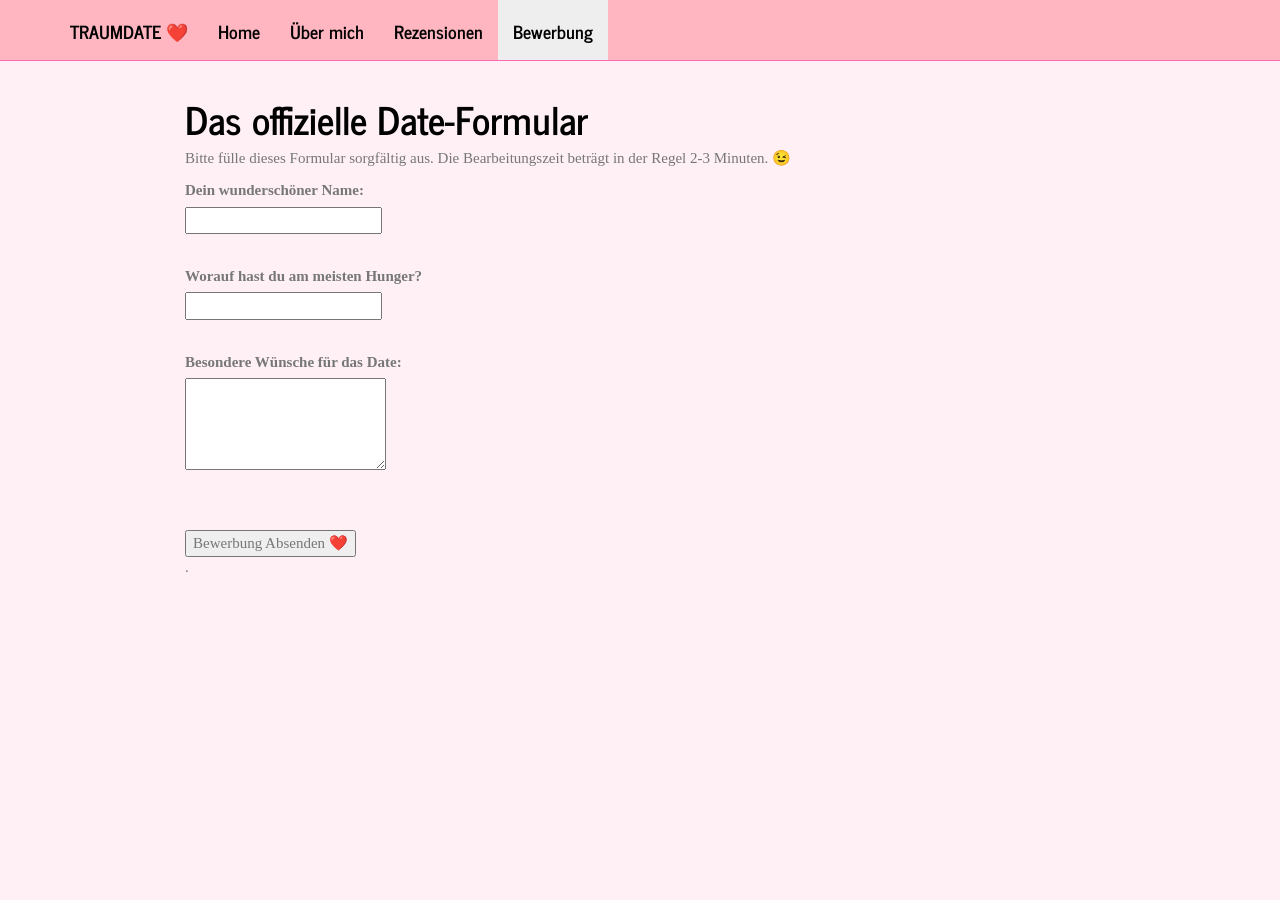
==== docs/date.html @ c4bb00db "Add files via upload" ====
<!DOCTYPE html>

<html>

<head>

<meta charset="utf-8" />
<meta name="generator" content="pandoc" />
<meta http-equiv="X-UA-Compatible" content="IE=EDGE" />




<title>Das offizielle Date-Formular</title>

<script src="site_libs/header-attrs-2.31/header-attrs.js"></script>
<script src="site_libs/jquery-3.6.0/jquery-3.6.0.min.js"></script>
<meta name="viewport" content="width=device-width, initial-scale=1" />
<link href="site_libs/bootstrap-3.3.5/css/journal.min.css" rel="stylesheet" />
<script src="site_libs/bootstrap-3.3.5/js/bootstrap.min.js"></script>
<script src="site_libs/bootstrap-3.3.5/shim/html5shiv.min.js"></script>
<script src="site_libs/bootstrap-3.3.5/shim/respond.min.js"></script>
<style>h1 {font-size: 34px;}
       h1.title {font-size: 38px;}
       h2 {font-size: 30px;}
       h3 {font-size: 24px;}
       h4 {font-size: 18px;}
       h5 {font-size: 16px;}
       h6 {font-size: 12px;}
       code {color: inherit; background-color: rgba(0, 0, 0, 0.04);}
       pre:not([class]) { background-color: white }</style>
<script src="site_libs/navigation-1.1/tabsets.js"></script>
<link href="site_libs/highlightjs-9.12.0/default.css" rel="stylesheet" />
<script src="site_libs/highlightjs-9.12.0/highlight.js"></script>

<style type="text/css">
  code{white-space: pre-wrap;}
  span.smallcaps{font-variant: small-caps;}
  span.underline{text-decoration: underline;}
  div.column{display: inline-block; vertical-align: top; width: 50%;}
  div.hanging-indent{margin-left: 1.5em; text-indent: -1.5em;}
  ul.task-list{list-style: none;}
    </style>

<style type="text/css">code{white-space: pre;}</style>
<script type="text/javascript">
if (window.hljs) {
  hljs.configure({languages: []});
  hljs.initHighlightingOnLoad();
  if (document.readyState && document.readyState === "complete") {
    window.setTimeout(function() { hljs.initHighlighting(); }, 0);
  }
}
</script>






<link rel="stylesheet" href="style.css" type="text/css" />



<style type = "text/css">
.main-container {
  max-width: 940px;
  margin-left: auto;
  margin-right: auto;
}
img {
  max-width:100%;
}
.tabbed-pane {
  padding-top: 12px;
}
.html-widget {
  margin-bottom: 20px;
}
button.code-folding-btn:focus {
  outline: none;
}
summary {
  display: list-item;
}
details > summary > p:only-child {
  display: inline;
}
pre code {
  padding: 0;
}
</style>


<style type="text/css">
.dropdown-submenu {
  position: relative;
}
.dropdown-submenu>.dropdown-menu {
  top: 0;
  left: 100%;
  margin-top: -6px;
  margin-left: -1px;
  border-radius: 0 6px 6px 6px;
}
.dropdown-submenu:hover>.dropdown-menu {
  display: block;
}
.dropdown-submenu>a:after {
  display: block;
  content: " ";
  float: right;
  width: 0;
  height: 0;
  border-color: transparent;
  border-style: solid;
  border-width: 5px 0 5px 5px;
  border-left-color: #cccccc;
  margin-top: 5px;
  margin-right: -10px;
}
.dropdown-submenu:hover>a:after {
  border-left-color: #adb5bd;
}
.dropdown-submenu.pull-left {
  float: none;
}
.dropdown-submenu.pull-left>.dropdown-menu {
  left: -100%;
  margin-left: 10px;
  border-radius: 6px 0 6px 6px;
}
</style>

<script type="text/javascript">
// manage active state of menu based on current page
$(document).ready(function () {
  // active menu anchor
  href = window.location.pathname
  href = href.substr(href.lastIndexOf('/') + 1)
  if (href === "")
    href = "index.html";
  var menuAnchor = $('a[href="' + href + '"]');

  // mark the anchor link active (and if it's in a dropdown, also mark that active)
  var dropdown = menuAnchor.closest('li.dropdown');
  if (window.bootstrap) { // Bootstrap 4+
    menuAnchor.addClass('active');
    dropdown.find('> .dropdown-toggle').addClass('active');
  } else { // Bootstrap 3
    menuAnchor.parent().addClass('active');
    dropdown.addClass('active');
  }

  // Navbar adjustments
  var navHeight = $(".navbar").first().height() + 15;
  var style = document.createElement('style');
  var pt = "padding-top: " + navHeight + "px; ";
  var mt = "margin-top: -" + navHeight + "px; ";
  var css = "";
  // offset scroll position for anchor links (for fixed navbar)
  for (var i = 1; i <= 6; i++) {
    css += ".section h" + i + "{ " + pt + mt + "}\n";
  }
  style.innerHTML = "body {" + pt + "padding-bottom: 40px; }\n" + css;
  document.head.appendChild(style);
});
</script>

<!-- tabsets -->

<style type="text/css">
.tabset-dropdown > .nav-tabs {
  display: inline-table;
  max-height: 500px;
  min-height: 44px;
  overflow-y: auto;
  border: 1px solid #ddd;
  border-radius: 4px;
}

.tabset-dropdown > .nav-tabs > li.active:before, .tabset-dropdown > .nav-tabs.nav-tabs-open:before {
  content: "\e259";
  font-family: 'Glyphicons Halflings';
  display: inline-block;
  padding: 10px;
  border-right: 1px solid #ddd;
}

.tabset-dropdown > .nav-tabs.nav-tabs-open > li.active:before {
  content: "\e258";
  font-family: 'Glyphicons Halflings';
  border: none;
}

.tabset-dropdown > .nav-tabs > li.active {
  display: block;
}

.tabset-dropdown > .nav-tabs > li > a,
.tabset-dropdown > .nav-tabs > li > a:focus,
.tabset-dropdown > .nav-tabs > li > a:hover {
  border: none;
  display: inline-block;
  border-radius: 4px;
  background-color: transparent;
}

.tabset-dropdown > .nav-tabs.nav-tabs-open > li {
  display: block;
  float: none;
}

.tabset-dropdown > .nav-tabs > li {
  display: none;
}
</style>

<!-- code folding -->




</head>

<body>


<div class="container-fluid main-container">




<div class="navbar navbar-default  navbar-fixed-top" role="navigation">
  <div class="container">
    <div class="navbar-header">
      <button type="button" class="navbar-toggle collapsed" data-toggle="collapse" data-bs-toggle="collapse" data-target="#navbar" data-bs-target="#navbar">
        <span class="icon-bar"></span>
        <span class="icon-bar"></span>
        <span class="icon-bar"></span>
      </button>
      <a class="navbar-brand" href="index.html">Traumdate ❤️</a>
    </div>
    <div id="navbar" class="navbar-collapse collapse">
      <ul class="nav navbar-nav">
        <li>
  <a href="index.html">Home</a>
</li>
<li>
  <a href="about.html">Über mich</a>
</li>
<li>
  <a href="rezensionen.html">Rezensionen</a>
</li>
<li>
  <a href="date.html">Bewerbung</a>
</li>
      </ul>
      <ul class="nav navbar-nav navbar-right">
        
      </ul>
    </div><!--/.nav-collapse -->
  </div><!--/.container -->
</div><!--/.navbar -->

<div id="header">



<h1 class="title toc-ignore">Das offizielle Date-Formular</h1>

</div>


<p>Bitte fülle dieses Formular sorgfältig aus. Die Bearbeitungszeit
beträgt in der Regel 2-3 Minuten. 😉</p>
<form action="https://formspree.io/f/yourformid" method="POST">
<p><label>Dein wunderschöner Name:</label><br>
<input type="text" name="name" required><br><br></p>
<p><label>Worauf hast du am meisten Hunger?</label><br>
<input type="text" name="food" required><br><br></p>
<label>Besondere Wünsche für das Date:</label><br>
<textarea name="message" rows="4" required></textarea>
<p><br><br></p>
<button type="submit">
Bewerbung Absenden ❤️
</button>
</form>
<p>.</p>




</div>

<script>

// add bootstrap table styles to pandoc tables
function bootstrapStylePandocTables() {
  $('tr.odd').parent('tbody').parent('table').addClass('table table-condensed');
}
$(document).ready(function () {
  bootstrapStylePandocTables();
});


</script>

<!-- tabsets -->

<script>
$(document).ready(function () {
  window.buildTabsets("TOC");
});

$(document).ready(function () {
  $('.tabset-dropdown > .nav-tabs > li').click(function () {
    $(this).parent().toggleClass('nav-tabs-open');
  });
});
</script>

<!-- code folding -->


<!-- dynamically load mathjax for compatibility with self-contained -->
<script>
  (function () {
    var script = document.createElement("script");
    script.type = "text/javascript";
    script.src  = "https://mathjax.rstudio.com/latest/MathJax.js?config=TeX-AMS-MML_HTMLorMML";
    document.getElementsByTagName("head")[0].appendChild(script);
  })();
</script>

</body>
</html>
---- docs/site_libs/bootstrap-3.3.5/css/journal.min.css ----
@font-face {
  font-family: 'News Cycle';
  font-style: normal;
  font-weight: 400;
  src: url(fonts/NewsCycle.ttf) format('truetype');
}
@font-face {
  font-family: 'News Cycle';
  font-style: normal;
  font-weight: 700;
  src: url(fonts/NewsCycleBold.ttf) format('truetype');
}

/*!
 * bootswatch v3.3.6
 * Homepage: http://bootswatch.com
 * Copyright 2012-2015 Thomas Park
 * Licensed under MIT
 * Based on Bootstrap
*//*!
 * Bootstrap v3.3.6 (http://getbootstrap.com)
 * Copyright 2011-2015 Twitter, Inc.
 * Licensed under MIT (https://github.com/twbs/bootstrap/blob/master/LICENSE)
 *//*! normalize.css v3.0.3 | MIT License | github.com/necolas/normalize.css */html{font-family:sans-serif;-ms-text-size-adjust:100%;-webkit-text-size-adjust:100%}body{margin:0}article,aside,details,figcaption,figure,footer,header,hgroup,main,menu,nav,section,summary{display:block}audio,canvas,progress,video{display:inline-block;vertical-align:baseline}audio:not([controls]){display:none;height:0}[hidden],template{display:none}a{background-color:transparent}a:active,a:hover{outline:0}abbr[title]{border-bottom:1px dotted}b,strong{font-weight:bold}dfn{font-style:italic}h1{font-size:2em;margin:0.67em 0}mark{background:#ff0;color:#000}small{font-size:80%}sub,sup{font-size:75%;line-height:0;position:relative;vertical-align:baseline}sup{top:-0.5em}sub{bottom:-0.25em}img{border:0}svg:not(:root){overflow:hidden}figure{margin:1em 40px}hr{-webkit-box-sizing:content-box;-moz-box-sizing:content-box;box-sizing:content-box;height:0}pre{overflow:auto}code,kbd,pre,samp{font-family:monospace, monospace;font-size:1em}button,input,optgroup,select,textarea{color:inherit;font:inherit;margin:0}button{overflow:visible}button,select{text-transform:none}button,html input[type="button"],input[type="reset"],input[type="submit"]{-webkit-appearance:button;cursor:pointer}button[disabled],html input[disabled]{cursor:default}button::-moz-focus-inner,input::-moz-focus-inner{border:0;padding:0}input{line-height:normal}input[type="checkbox"],input[type="radio"]{-webkit-box-sizing:border-box;-moz-box-sizing:border-box;box-sizing:border-box;padding:0}input[type="number"]::-webkit-inner-spin-button,input[type="number"]::-webkit-outer-spin-button{height:auto}input[type="search"]{-webkit-appearance:textfield;-webkit-box-sizing:content-box;-moz-box-sizing:content-box;box-sizing:content-box}input[type="search"]::-webkit-search-cancel-button,input[type="search"]::-webkit-search-decoration{-webkit-appearance:none}fieldset{border:1px solid #c0c0c0;margin:0 2px;padding:0.35em 0.625em 0.75em}legend{border:0;padding:0}textarea{overflow:auto}optgroup{font-weight:bold}table{border-collapse:collapse;border-spacing:0}td,th{padding:0}/*! Source: https://github.com/h5bp/html5-boilerplate/blob/master/src/css/main.css */@media print{*,*:before,*:after{background:transparent !important;color:#000 !important;-webkit-box-shadow:none !important;box-shadow:none !important;text-shadow:none !important}a,a:visited{text-decoration:underline}a[href]:after{content:" (" attr(href) ")"}abbr[title]:after{content:" (" attr(title) ")"}a[href^="#"]:after,a[href^="javascript:"]:after{content:""}pre,blockquote{border:1px solid #999;page-break-inside:avoid}thead{display:table-header-group}tr,img{page-break-inside:avoid}img{max-width:100% !important}p,h2,h3{orphans:3;widows:3}h2,h3{page-break-after:avoid}.navbar{display:none}.btn>.caret,.dropup>.btn>.caret{border-top-color:#000 !important}.label{border:1px solid #000}.table{border-collapse:collapse !important}.table td,.table th{background-color:#fff !important}.table-bordered th,.table-bordered td{border:1px solid #ddd !important}}@font-face{font-family:'Glyphicons Halflings';src:url('../fonts/glyphicons-halflings-regular.eot');src:url('../fonts/glyphicons-halflings-regular.eot?#iefix') format('embedded-opentype'),url('../fonts/glyphicons-halflings-regular.woff') format('woff'),url('../fonts/glyphicons-halflings-regular.ttf') format('truetype'),url('../fonts/glyphicons-halflings-regular.svg#glyphicons_halflingsregular') format('svg')}.glyphicon{position:relative;top:1px;display:inline-block;font-family:'Glyphicons Halflings';font-style:normal;font-weight:normal;line-height:1;-webkit-font-smoothing:antialiased;-moz-osx-font-smoothing:grayscale}.glyphicon-asterisk:before{content:"\002a"}.glyphicon-plus:before{content:"\002b"}.glyphicon-euro:before,.glyphicon-eur:before{content:"\20ac"}.glyphicon-minus:before{content:"\2212"}.glyphicon-cloud:before{content:"\2601"}.glyphicon-envelope:before{content:"\2709"}.glyphicon-pencil:before{content:"\270f"}.glyphicon-glass:before{content:"\e001"}.glyphicon-music:before{content:"\e002"}.glyphicon-search:before{content:"\e003"}.glyphicon-heart:before{content:"\e005"}.glyphicon-star:before{content:"\e006"}.glyphicon-star-empty:before{content:"\e007"}.glyphicon-user:before{content:"\e008"}.glyphicon-film:before{content:"\e009"}.glyphicon-th-large:before{content:"\e010"}.glyphicon-th:before{content:"\e011"}.glyphicon-th-list:before{content:"\e012"}.glyphicon-ok:before{content:"\e013"}.glyphicon-remove:before{content:"\e014"}.glyphicon-zoom-in:before{content:"\e015"}.glyphicon-zoom-out:before{content:"\e016"}.glyphicon-off:before{content:"\e017"}.glyphicon-signal:before{content:"\e018"}.glyphicon-cog:before{content:"\e019"}.glyphicon-trash:before{content:"\e020"}.glyphicon-home:before{content:"\e021"}.glyphicon-file:before{content:"\e022"}.glyphicon-time:before{content:"\e023"}.glyphicon-road:before{content:"\e024"}.glyphicon-download-alt:before{content:"\e025"}.glyphicon-download:before{content:"\e026"}.glyphicon-upload:before{content:"\e027"}.glyphicon-inbox:before{content:"\e028"}.glyphicon-play-circle:before{content:"\e029"}.glyphicon-repeat:before{content:"\e030"}.glyphicon-refresh:before{content:"\e031"}.glyphicon-list-alt:before{content:"\e032"}.glyphicon-lock:before{content:"\e033"}.glyphicon-flag:before{content:"\e034"}.glyphicon-headphones:before{content:"\e035"}.glyphicon-volume-off:before{content:"\e036"}.glyphicon-volume-down:before{content:"\e037"}.glyphicon-volume-up:before{content:"\e038"}.glyphicon-qrcode:before{content:"\e039"}.glyphicon-barcode:before{content:"\e040"}.glyphicon-tag:before{content:"\e041"}.glyphicon-tags:before{content:"\e042"}.glyphicon-book:before{content:"\e043"}.glyphicon-bookmark:before{content:"\e044"}.glyphicon-print:before{content:"\e045"}.glyphicon-camera:before{content:"\e046"}.glyphicon-font:before{content:"\e047"}.glyphicon-bold:before{content:"\e048"}.glyphicon-italic:before{content:"\e049"}.glyphicon-text-height:before{content:"\e050"}.glyphicon-text-width:before{content:"\e051"}.glyphicon-align-left:before{content:"\e052"}.glyphicon-align-center:before{content:"\e053"}.glyphicon-align-right:before{content:"\e054"}.glyphicon-align-justify:before{content:"\e055"}.glyphicon-list:before{content:"\e056"}.glyphicon-indent-left:before{content:"\e057"}.glyphicon-indent-right:before{content:"\e058"}.glyphicon-facetime-video:before{content:"\e059"}.glyphicon-picture:before{content:"\e060"}.glyphicon-map-marker:before{content:"\e062"}.glyphicon-adjust:before{content:"\e063"}.glyphicon-tint:before{content:"\e064"}.glyphicon-edit:before{content:"\e065"}.glyphicon-share:before{content:"\e066"}.glyphicon-check:before{content:"\e067"}.glyphicon-move:before{content:"\e068"}.glyphicon-step-backward:before{content:"\e069"}.glyphicon-fast-backward:before{content:"\e070"}.glyphicon-backward:before{content:"\e071"}.glyphicon-play:before{content:"\e072"}.glyphicon-pause:before{content:"\e073"}.glyphicon-stop:before{content:"\e074"}.glyphicon-forward:before{content:"\e075"}.glyphicon-fast-forward:before{content:"\e076"}.glyphicon-step-forward:before{content:"\e077"}.glyphicon-eject:before{content:"\e078"}.glyphicon-chevron-left:before{content:"\e079"}.glyphicon-chevron-right:before{content:"\e080"}.glyphicon-plus-sign:before{content:"\e081"}.glyphicon-minus-sign:before{content:"\e082"}.glyphicon-remove-sign:before{content:"\e083"}.glyphicon-ok-sign:before{content:"\e084"}.glyphicon-question-sign:before{content:"\e085"}.glyphicon-info-sign:before{content:"\e086"}.glyphicon-screenshot:before{content:"\e087"}.glyphicon-remove-circle:before{content:"\e088"}.glyphicon-ok-circle:before{content:"\e089"}.glyphicon-ban-circle:before{content:"\e090"}.glyphicon-arrow-left:before{content:"\e091"}.glyphicon-arrow-right:before{content:"\e092"}.glyphicon-arrow-up:before{content:"\e093"}.glyphicon-arrow-down:before{content:"\e094"}.glyphicon-share-alt:before{content:"\e095"}.glyphicon-resize-full:before{content:"\e096"}.glyphicon-resize-small:before{content:"\e097"}.glyphicon-exclamation-sign:before{content:"\e101"}.glyphicon-gift:before{content:"\e102"}.glyphicon-leaf:before{content:"\e103"}.glyphicon-fire:before{content:"\e104"}.glyphicon-eye-open:before{content:"\e105"}.glyphicon-eye-close:before{content:"\e106"}.glyphicon-warning-sign:before{content:"\e107"}.glyphicon-plane:before{content:"\e108"}.glyphicon-calendar:before{content:"\e109"}.glyphicon-random:before{content:"\e110"}.glyphicon-comment:before{content:"\e111"}.glyphicon-magnet:before{content:"\e112"}.glyphicon-chevron-up:before{content:"\e113"}.glyphicon-chevron-down:before{content:"\e114"}.glyphicon-retweet:before{content:"\e115"}.glyphicon-shopping-cart:before{content:"\e116"}.glyphicon-folder-close:before{content:"\e117"}.glyphicon-folder-open:before{content:"\e118"}.glyphicon-resize-vertical:before{content:"\e119"}.glyphicon-resize-horizontal:before{content:"\e120"}.glyphicon-hdd:before{content:"\e121"}.glyphicon-bullhorn:before{content:"\e122"}.glyphicon-bell:before{content:"\e123"}.glyphicon-certificate:before{content:"\e124"}.glyphicon-thumbs-up:before{content:"\e125"}.glyphicon-thumbs-down:before{content:"\e126"}.glyphicon-hand-right:before{content:"\e127"}.glyphicon-hand-left:before{content:"\e128"}.glyphicon-hand-up:before{content:"\e129"}.glyphicon-hand-down:before{content:"\e130"}.glyphicon-circle-arrow-right:before{content:"\e131"}.glyphicon-circle-arrow-left:before{content:"\e132"}.glyphicon-circle-arrow-up:before{content:"\e133"}.glyphicon-circle-arrow-down:before{content:"\e134"}.glyphicon-globe:before{content:"\e135"}.glyphicon-wrench:before{content:"\e136"}.glyphicon-tasks:before{content:"\e137"}.glyphicon-filter:before{content:"\e138"}.glyphicon-briefcase:before{content:"\e139"}.glyphicon-fullscreen:before{content:"\e140"}.glyphicon-dashboard:before{content:"\e141"}.glyphicon-paperclip:before{content:"\e142"}.glyphicon-heart-empty:before{content:"\e143"}.glyphicon-link:before{content:"\e144"}.glyphicon-phone:before{content:"\e145"}.glyphicon-pushpin:before{content:"\e146"}.glyphicon-usd:before{content:"\e148"}.glyphicon-gbp:before{content:"\e149"}.glyphicon-sort:before{content:"\e150"}.glyphicon-sort-by-alphabet:before{content:"\e151"}.glyphicon-sort-by-alphabet-alt:before{content:"\e152"}.glyphicon-sort-by-order:before{content:"\e153"}.glyphicon-sort-by-order-alt:before{content:"\e154"}.glyphicon-sort-by-attributes:before{content:"\e155"}.glyphicon-sort-by-attributes-alt:before{content:"\e156"}.glyphicon-unchecked:before{content:"\e157"}.glyphicon-expand:before{content:"\e158"}.glyphicon-collapse-down:before{content:"\e159"}.glyphicon-collapse-up:before{content:"\e160"}.glyphicon-log-in:before{content:"\e161"}.glyphicon-flash:before{content:"\e162"}.glyphicon-log-out:before{content:"\e163"}.glyphicon-new-window:before{content:"\e164"}.glyphicon-record:before{content:"\e165"}.glyphicon-save:before{content:"\e166"}.glyphicon-open:before{content:"\e167"}.glyphicon-saved:before{content:"\e168"}.glyphicon-import:before{content:"\e169"}.glyphicon-export:before{content:"\e170"}.glyphicon-send:before{content:"\e171"}.glyphicon-floppy-disk:before{content:"\e172"}.glyphicon-floppy-saved:before{content:"\e173"}.glyphicon-floppy-remove:before{content:"\e174"}.glyphicon-floppy-save:before{content:"\e175"}.glyphicon-floppy-open:before{content:"\e176"}.glyphicon-credit-card:before{content:"\e177"}.glyphicon-transfer:before{content:"\e178"}.glyphicon-cutlery:before{content:"\e179"}.glyphicon-header:before{content:"\e180"}.glyphicon-compressed:before{content:"\e181"}.glyphicon-earphone:before{content:"\e182"}.glyphicon-phone-alt:before{content:"\e183"}.glyphicon-tower:before{content:"\e184"}.glyphicon-stats:before{content:"\e185"}.glyphicon-sd-video:before{content:"\e186"}.glyphicon-hd-video:before{content:"\e187"}.glyphicon-subtitles:before{content:"\e188"}.glyphicon-sound-stereo:before{content:"\e189"}.glyphicon-sound-dolby:before{content:"\e190"}.glyphicon-sound-5-1:before{content:"\e191"}.glyphicon-sound-6-1:before{content:"\e192"}.glyphicon-sound-7-1:before{content:"\e193"}.glyphicon-copyright-mark:before{content:"\e194"}.glyphicon-registration-mark:before{content:"\e195"}.glyphicon-cloud-download:before{content:"\e197"}.glyphicon-cloud-upload:before{content:"\e198"}.glyphicon-tree-conifer:before{content:"\e199"}.glyphicon-tree-deciduous:before{content:"\e200"}.glyphicon-cd:before{content:"\e201"}.glyphicon-save-file:before{content:"\e202"}.glyphicon-open-file:before{content:"\e203"}.glyphicon-level-up:before{content:"\e204"}.glyphicon-copy:before{content:"\e205"}.glyphicon-paste:before{content:"\e206"}.glyphicon-alert:before{content:"\e209"}.glyphicon-equalizer:before{content:"\e210"}.glyphicon-king:before{content:"\e211"}.glyphicon-queen:before{content:"\e212"}.glyphicon-pawn:before{content:"\e213"}.glyphicon-bishop:before{content:"\e214"}.glyphicon-knight:before{content:"\e215"}.glyphicon-baby-formula:before{content:"\e216"}.glyphicon-tent:before{content:"\26fa"}.glyphicon-blackboard:before{content:"\e218"}.glyphicon-bed:before{content:"\e219"}.glyphicon-apple:before{content:"\f8ff"}.glyphicon-erase:before{content:"\e221"}.glyphicon-hourglass:before{content:"\231b"}.glyphicon-lamp:before{content:"\e223"}.glyphicon-duplicate:before{content:"\e224"}.glyphicon-piggy-bank:before{content:"\e225"}.glyphicon-scissors:before{content:"\e226"}.glyphicon-bitcoin:before{content:"\e227"}.glyphicon-btc:before{content:"\e227"}.glyphicon-xbt:before{content:"\e227"}.glyphicon-yen:before{content:"\00a5"}.glyphicon-jpy:before{content:"\00a5"}.glyphicon-ruble:before{content:"\20bd"}.glyphicon-rub:before{content:"\20bd"}.glyphicon-scale:before{content:"\e230"}.glyphicon-ice-lolly:before{content:"\e231"}.glyphicon-ice-lolly-tasted:before{content:"\e232"}.glyphicon-education:before{content:"\e233"}.glyphicon-option-horizontal:before{content:"\e234"}.glyphicon-option-vertical:before{content:"\e235"}.glyphicon-menu-hamburger:before{content:"\e236"}.glyphicon-modal-window:before{content:"\e237"}.glyphicon-oil:before{content:"\e238"}.glyphicon-grain:before{content:"\e239"}.glyphicon-sunglasses:before{content:"\e240"}.glyphicon-text-size:before{content:"\e241"}.glyphicon-text-color:before{content:"\e242"}.glyphicon-text-background:before{content:"\e243"}.glyphicon-object-align-top:before{content:"\e244"}.glyphicon-object-align-bottom:before{content:"\e245"}.glyphicon-object-align-horizontal:before{content:"\e246"}.glyphicon-object-align-left:before{content:"\e247"}.glyphicon-object-align-vertical:before{content:"\e248"}.glyphicon-object-align-right:before{content:"\e249"}.glyphicon-triangle-right:before{content:"\e250"}.glyphicon-triangle-left:before{content:"\e251"}.glyphicon-triangle-bottom:before{content:"\e252"}.glyphicon-triangle-top:before{content:"\e253"}.glyphicon-console:before{content:"\e254"}.glyphicon-superscript:before{content:"\e255"}.glyphicon-subscript:before{content:"\e256"}.glyphicon-menu-left:before{content:"\e257"}.glyphicon-menu-right:before{content:"\e258"}.glyphicon-menu-down:before{content:"\e259"}.glyphicon-menu-up:before{content:"\e260"}*{-webkit-box-sizing:border-box;-moz-box-sizing:border-box;box-sizing:border-box}*:before,*:after{-webkit-box-sizing:border-box;-moz-box-sizing:border-box;box-sizing:border-box}html{font-size:10px;-webkit-tap-highlight-color:rgba(0,0,0,0)}body{font-family:Georgia,"Times New Roman",Times,serif;font-size:15px;line-height:1.42857143;color:#777777;background-color:#ffffff}input,button,select,textarea{font-family:inherit;font-size:inherit;line-height:inherit}a{color:#eb6864;text-decoration:none}a:hover,a:focus{color:#e22620;text-decoration:underline}a:focus{outline:thin dotted;outline:5px auto -webkit-focus-ring-color;outline-offset:-2px}figure{margin:0}img{vertical-align:middle}.img-responsive,.thumbnail>img,.thumbnail a>img,.carousel-inner>.item>img,.carousel-inner>.item>a>img{display:block;max-width:100%;height:auto}.img-rounded{border-radius:6px}.img-thumbnail{padding:4px;line-height:1.42857143;background-color:#ffffff;border:1px solid #dddddd;border-radius:4px;-webkit-transition:all .2s ease-in-out;-o-transition:all .2s ease-in-out;transition:all .2s ease-in-out;display:inline-block;max-width:100%;height:auto}.img-circle{border-radius:50%}hr{margin-top:21px;margin-bottom:21px;border:0;border-top:1px solid #eeeeee}.sr-only{position:absolute;width:1px;height:1px;margin:-1px;padding:0;overflow:hidden;clip:rect(0, 0, 0, 0);border:0}.sr-only-focusable:active,.sr-only-focusable:focus{position:static;width:auto;height:auto;margin:0;overflow:visible;clip:auto}[role="button"]{cursor:pointer}h1,h2,h3,h4,h5,h6,.h1,.h2,.h3,.h4,.h5,.h6{font-family:"News Cycle","Arial Narrow Bold",sans-serif;font-weight:700;line-height:1.1;color:#000000}h1 small,h2 small,h3 small,h4 small,h5 small,h6 small,.h1 small,.h2 small,.h3 small,.h4 small,.h5 small,.h6 small,h1 .small,h2 .small,h3 .small,h4 .small,h5 .small,h6 .small,.h1 .small,.h2 .small,.h3 .small,.h4 .small,.h5 .small,.h6 .small{font-weight:normal;line-height:1;color:#999999}h1,.h1,h2,.h2,h3,.h3{margin-top:21px;margin-bottom:10.5px}h1 small,.h1 small,h2 small,.h2 small,h3 small,.h3 small,h1 .small,.h1 .small,h2 .small,.h2 .small,h3 .small,.h3 .small{font-size:65%}h4,.h4,h5,.h5,h6,.h6{margin-top:10.5px;margin-bottom:10.5px}h4 small,.h4 small,h5 small,.h5 small,h6 small,.h6 small,h4 .small,.h4 .small,h5 .small,.h5 .small,h6 .small,.h6 .small{font-size:75%}h1,.h1{font-size:39px}h2,.h2{font-size:32px}h3,.h3{font-size:26px}h4,.h4{font-size:19px}h5,.h5{font-size:15px}h6,.h6{font-size:13px}p{margin:0 0 10.5px}.lead{margin-bottom:21px;font-size:17px;font-weight:300;line-height:1.4}@media (min-width:768px){.lead{font-size:22.5px}}small,.small{font-size:86%}mark,.mark{background-color:#fcf8e3;padding:.2em}.text-left{text-align:left}.text-right{text-align:right}.text-center{text-align:center}.text-justify{text-align:justify}.text-nowrap{white-space:nowrap}.text-lowercase{text-transform:lowercase}.text-uppercase{text-transform:uppercase}.text-capitalize{text-transform:capitalize}.text-muted{color:#999999}.text-primary{color:#eb6864}a.text-primary:hover,a.text-primary:focus{color:#e53c37}.text-success{color:#468847}a.text-success:hover,a.text-success:focus{color:#356635}.text-info{color:#3a87ad}a.text-info:hover,a.text-info:focus{color:#2d6987}.text-warning{color:#c09853}a.text-warning:hover,a.text-warning:focus{color:#a47e3c}.text-danger{color:#b94a48}a.text-danger:hover,a.text-danger:focus{color:#953b39}.bg-primary{color:#fff;background-color:#eb6864}a.bg-primary:hover,a.bg-primary:focus{background-color:#e53c37}.bg-success{background-color:#dff0d8}a.bg-success:hover,a.bg-success:focus{background-color:#c1e2b3}.bg-info{background-color:#d9edf7}a.bg-info:hover,a.bg-info:focus{background-color:#afd9ee}.bg-warning{background-color:#fcf8e3}a.bg-warning:hover,a.bg-warning:focus{background-color:#f7ecb5}.bg-danger{background-color:#f2dede}a.bg-danger:hover,a.bg-danger:focus{background-color:#e4b9b9}.page-header{padding-bottom:9.5px;margin:42px 0 21px;border-bottom:1px solid #eeeeee}ul,ol{margin-top:0;margin-bottom:10.5px}ul ul,ol ul,ul ol,ol ol{margin-bottom:0}.list-unstyled{padding-left:0;list-style:none}.list-inline{padding-left:0;list-style:none;margin-left:-5px}.list-inline>li{display:inline-block;padding-left:5px;padding-right:5px}dl{margin-top:0;margin-bottom:21px}dt,dd{line-height:1.42857143}dt{font-weight:bold}dd{margin-left:0}@media (min-width:768px){.dl-horizontal dt{float:left;width:160px;clear:left;text-align:right;overflow:hidden;text-overflow:ellipsis;white-space:nowrap}.dl-horizontal dd{margin-left:180px}}abbr[title],abbr[data-original-title]{cursor:help;border-bottom:1px dotted #999999}.initialism{font-size:90%;text-transform:uppercase}blockquote{padding:10.5px 21px;margin:0 0 21px;font-size:18.75px;border-left:5px solid #eeeeee}blockquote p:last-child,blockquote ul:last-child,blockquote ol:last-child{margin-bottom:0}blockquote footer,blockquote small,blockquote .small{display:block;font-size:80%;line-height:1.42857143;color:#999999}blockquote footer:before,blockquote small:before,blockquote .small:before{content:'\2014 \00A0'}.blockquote-reverse,blockquote.pull-right{padding-right:15px;padding-left:0;border-right:5px solid #eeeeee;border-left:0;text-align:right}.blockquote-reverse footer:before,blockquote.pull-right footer:before,.blockquote-reverse small:before,blockquote.pull-right small:before,.blockquote-reverse .small:before,blockquote.pull-right .small:before{content:''}.blockquote-reverse footer:after,blockquote.pull-right footer:after,.blockquote-reverse small:after,blockquote.pull-right small:after,.blockquote-reverse .small:after,blockquote.pull-right .small:after{content:'\00A0 \2014'}address{margin-bottom:21px;font-style:normal;line-height:1.42857143}code,kbd,pre,samp{font-family:monospace}code{padding:2px 4px;font-size:90%;color:#c7254e;background-color:#f9f2f4;border-radius:4px}kbd{padding:2px 4px;font-size:90%;color:#ffffff;background-color:#333333;border-radius:3px;-webkit-box-shadow:inset 0 -1px 0 rgba(0,0,0,0.25);box-shadow:inset 0 -1px 0 rgba(0,0,0,0.25)}kbd kbd{padding:0;font-size:100%;font-weight:bold;-webkit-box-shadow:none;box-shadow:none}pre{display:block;padding:10px;margin:0 0 10.5px;font-size:14px;line-height:1.42857143;word-break:break-all;word-wrap:break-word;color:#333333;background-color:#f5f5f5;border:1px solid #cccccc;border-radius:4px}pre code{padding:0;font-size:inherit;color:inherit;white-space:pre-wrap;background-color:transparent;border-radius:0}.pre-scrollable{max-height:340px;overflow-y:scroll}.container{margin-right:auto;margin-left:auto;padding-left:15px;padding-right:15px}@media (min-width:768px){.container{width:750px}}@media (min-width:992px){.container{width:970px}}@media (min-width:1200px){.container{width:1170px}}.container-fluid{margin-right:auto;margin-left:auto;padding-left:15px;padding-right:15px}.row{margin-left:-15px;margin-right:-15px}.col-xs-1,.col-sm-1,.col-md-1,.col-lg-1,.col-xs-2,.col-sm-2,.col-md-2,.col-lg-2,.col-xs-3,.col-sm-3,.col-md-3,.col-lg-3,.col-xs-4,.col-sm-4,.col-md-4,.col-lg-4,.col-xs-5,.col-sm-5,.col-md-5,.col-lg-5,.col-xs-6,.col-sm-6,.col-md-6,.col-lg-6,.col-xs-7,.col-sm-7,.col-md-7,.col-lg-7,.col-xs-8,.col-sm-8,.col-md-8,.col-lg-8,.col-xs-9,.col-sm-9,.col-md-9,.col-lg-9,.col-xs-10,.col-sm-10,.col-md-10,.col-lg-10,.col-xs-11,.col-sm-11,.col-md-11,.col-lg-11,.col-xs-12,.col-sm-12,.col-md-12,.col-lg-12{position:relative;min-height:1px;padding-left:15px;padding-right:15px}.col-xs-1,.col-xs-2,.col-xs-3,.col-xs-4,.col-xs-5,.col-xs-6,.col-xs-7,.col-xs-8,.col-xs-9,.col-xs-10,.col-xs-11,.col-xs-12{float:left}.col-xs-12{width:100%}.col-xs-11{width:91.66666667%}.col-xs-10{width:83.33333333%}.col-xs-9{width:75%}.col-xs-8{width:66.66666667%}.col-xs-7{width:58.33333333%}.col-xs-6{width:50%}.col-xs-5{width:41.66666667%}.col-xs-4{width:33.33333333%}.col-xs-3{width:25%}.col-xs-2{width:16.66666667%}.col-xs-1{width:8.33333333%}.col-xs-pull-12{right:100%}.col-xs-pull-11{right:91.66666667%}.col-xs-pull-10{right:83.33333333%}.col-xs-pull-9{right:75%}.col-xs-pull-8{right:66.66666667%}.col-xs-pull-7{right:58.33333333%}.col-xs-pull-6{right:50%}.col-xs-pull-5{right:41.66666667%}.col-xs-pull-4{right:33.33333333%}.col-xs-pull-3{right:25%}.col-xs-pull-2{right:16.66666667%}.col-xs-pull-1{right:8.33333333%}.col-xs-pull-0{right:auto}.col-xs-push-12{left:100%}.col-xs-push-11{left:91.66666667%}.col-xs-push-10{left:83.33333333%}.col-xs-push-9{left:75%}.col-xs-push-8{left:66.66666667%}.col-xs-push-7{left:58.33333333%}.col-xs-push-6{left:50%}.col-xs-push-5{left:41.66666667%}.col-xs-push-4{left:33.33333333%}.col-xs-push-3{left:25%}.col-xs-push-2{left:16.66666667%}.col-xs-push-1{left:8.33333333%}.col-xs-push-0{left:auto}.col-xs-offset-12{margin-left:100%}.col-xs-offset-11{margin-left:91.66666667%}.col-xs-offset-10{margin-left:83.33333333%}.col-xs-offset-9{margin-left:75%}.col-xs-offset-8{margin-left:66.66666667%}.col-xs-offset-7{margin-left:58.33333333%}.col-xs-offset-6{margin-left:50%}.col-xs-offset-5{margin-left:41.66666667%}.col-xs-offset-4{margin-left:33.33333333%}.col-xs-offset-3{margin-left:25%}.col-xs-offset-2{margin-left:16.66666667%}.col-xs-offset-1{margin-left:8.33333333%}.col-xs-offset-0{margin-left:0%}@media (min-width:768px){.col-sm-1,.col-sm-2,.col-sm-3,.col-sm-4,.col-sm-5,.col-sm-6,.col-sm-7,.col-sm-8,.col-sm-9,.col-sm-10,.col-sm-11,.col-sm-12{float:left}.col-sm-12{width:100%}.col-sm-11{width:91.66666667%}.col-sm-10{width:83.33333333%}.col-sm-9{width:75%}.col-sm-8{width:66.66666667%}.col-sm-7{width:58.33333333%}.col-sm-6{width:50%}.col-sm-5{width:41.66666667%}.col-sm-4{width:33.33333333%}.col-sm-3{width:25%}.col-sm-2{width:16.66666667%}.col-sm-1{width:8.33333333%}.col-sm-pull-12{right:100%}.col-sm-pull-11{right:91.66666667%}.col-sm-pull-10{right:83.33333333%}.col-sm-pull-9{right:75%}.col-sm-pull-8{right:66.66666667%}.col-sm-pull-7{right:58.33333333%}.col-sm-pull-6{right:50%}.col-sm-pull-5{right:41.66666667%}.col-sm-pull-4{right:33.33333333%}.col-sm-pull-3{right:25%}.col-sm-pull-2{right:16.66666667%}.col-sm-pull-1{right:8.33333333%}.col-sm-pull-0{right:auto}.col-sm-push-12{left:100%}.col-sm-push-11{left:91.66666667%}.col-sm-push-10{left:83.33333333%}.col-sm-push-9{left:75%}.col-sm-push-8{left:66.66666667%}.col-sm-push-7{left:58.33333333%}.col-sm-push-6{left:50%}.col-sm-push-5{left:41.66666667%}.col-sm-push-4{left:33.33333333%}.col-sm-push-3{left:25%}.col-sm-push-2{left:16.66666667%}.col-sm-push-1{left:8.33333333%}.col-sm-push-0{left:auto}.col-sm-offset-12{margin-left:100%}.col-sm-offset-11{margin-left:91.66666667%}.col-sm-offset-10{margin-left:83.33333333%}.col-sm-offset-9{margin-left:75%}.col-sm-offset-8{margin-left:66.66666667%}.col-sm-offset-7{margin-left:58.33333333%}.col-sm-offset-6{margin-left:50%}.col-sm-offset-5{margin-left:41.66666667%}.col-sm-offset-4{margin-left:33.33333333%}.col-sm-offset-3{margin-left:25%}.col-sm-offset-2{margin-left:16.66666667%}.col-sm-offset-1{margin-left:8.33333333%}.col-sm-offset-0{margin-left:0%}}@media (min-width:992px){.col-md-1,.col-md-2,.col-md-3,.col-md-4,.col-md-5,.col-md-6,.col-md-7,.col-md-8,.col-md-9,.col-md-10,.col-md-11,.col-md-12{float:left}.col-md-12{width:100%}.col-md-11{width:91.66666667%}.col-md-10{width:83.33333333%}.col-md-9{width:75%}.col-md-8{width:66.66666667%}.col-md-7{width:58.33333333%}.col-md-6{width:50%}.col-md-5{width:41.66666667%}.col-md-4{width:33.33333333%}.col-md-3{width:25%}.col-md-2{width:16.66666667%}.col-md-1{width:8.33333333%}.col-md-pull-12{right:100%}.col-md-pull-11{right:91.66666667%}.col-md-pull-10{right:83.33333333%}.col-md-pull-9{right:75%}.col-md-pull-8{right:66.66666667%}.col-md-pull-7{right:58.33333333%}.col-md-pull-6{right:50%}.col-md-pull-5{right:41.66666667%}.col-md-pull-4{right:33.33333333%}.col-md-pull-3{right:25%}.col-md-pull-2{right:16.66666667%}.col-md-pull-1{right:8.33333333%}.col-md-pull-0{right:auto}.col-md-push-12{left:100%}.col-md-push-11{left:91.66666667%}.col-md-push-10{left:83.33333333%}.col-md-push-9{left:75%}.col-md-push-8{left:66.66666667%}.col-md-push-7{left:58.33333333%}.col-md-push-6{left:50%}.col-md-push-5{left:41.66666667%}.col-md-push-4{left:33.33333333%}.col-md-push-3{left:25%}.col-md-push-2{left:16.66666667%}.col-md-push-1{left:8.33333333%}.col-md-push-0{left:auto}.col-md-offset-12{margin-left:100%}.col-md-offset-11{margin-left:91.66666667%}.col-md-offset-10{margin-left:83.33333333%}.col-md-offset-9{margin-left:75%}.col-md-offset-8{margin-left:66.66666667%}.col-md-offset-7{margin-left:58.33333333%}.col-md-offset-6{margin-left:50%}.col-md-offset-5{margin-left:41.66666667%}.col-md-offset-4{margin-left:33.33333333%}.col-md-offset-3{margin-left:25%}.col-md-offset-2{margin-left:16.66666667%}.col-md-offset-1{margin-left:8.33333333%}.col-md-offset-0{margin-left:0%}}@media (min-width:1200px){.col-lg-1,.col-lg-2,.col-lg-3,.col-lg-4,.col-lg-5,.col-lg-6,.col-lg-7,.col-lg-8,.col-lg-9,.col-lg-10,.col-lg-11,.col-lg-12{float:left}.col-lg-12{width:100%}.col-lg-11{width:91.66666667%}.col-lg-10{width:83.33333333%}.col-lg-9{width:75%}.col-lg-8{width:66.66666667%}.col-lg-7{width:58.33333333%}.col-lg-6{width:50%}.col-lg-5{width:41.66666667%}.col-lg-4{width:33.33333333%}.col-lg-3{width:25%}.col-lg-2{width:16.66666667%}.col-lg-1{width:8.33333333%}.col-lg-pull-12{right:100%}.col-lg-pull-11{right:91.66666667%}.col-lg-pull-10{right:83.33333333%}.col-lg-pull-9{right:75%}.col-lg-pull-8{right:66.66666667%}.col-lg-pull-7{right:58.33333333%}.col-lg-pull-6{right:50%}.col-lg-pull-5{right:41.66666667%}.col-lg-pull-4{right:33.33333333%}.col-lg-pull-3{right:25%}.col-lg-pull-2{right:16.66666667%}.col-lg-pull-1{right:8.33333333%}.col-lg-pull-0{right:auto}.col-lg-push-12{left:100%}.col-lg-push-11{left:91.66666667%}.col-lg-push-10{left:83.33333333%}.col-lg-push-9{left:75%}.col-lg-push-8{left:66.66666667%}.col-lg-push-7{left:58.33333333%}.col-lg-push-6{left:50%}.col-lg-push-5{left:41.66666667%}.col-lg-push-4{left:33.33333333%}.col-lg-push-3{left:25%}.col-lg-push-2{left:16.66666667%}.col-lg-push-1{left:8.33333333%}.col-lg-push-0{left:auto}.col-lg-offset-12{margin-left:100%}.col-lg-offset-11{margin-left:91.66666667%}.col-lg-offset-10{margin-left:83.33333333%}.col-lg-offset-9{margin-left:75%}.col-lg-offset-8{margin-left:66.66666667%}.col-lg-offset-7{margin-left:58.33333333%}.col-lg-offset-6{margin-left:50%}.col-lg-offset-5{margin-left:41.66666667%}.col-lg-offset-4{margin-left:33.33333333%}.col-lg-offset-3{margin-left:25%}.col-lg-offset-2{margin-left:16.66666667%}.col-lg-offset-1{margin-left:8.33333333%}.col-lg-offset-0{margin-left:0%}}table{background-color:transparent}caption{padding-top:8px;padding-bottom:8px;color:#999999;text-align:left}th{}.table{width:100%;max-width:100%;margin-bottom:21px}.table>thead>tr>th,.table>tbody>tr>th,.table>tfoot>tr>th,.table>thead>tr>td,.table>tbody>tr>td,.table>tfoot>tr>td{padding:8px;line-height:1.42857143;vertical-align:top;border-top:1px solid #dddddd}.table>thead>tr>th{vertical-align:bottom;border-bottom:2px solid #dddddd}.table>caption+thead>tr:first-child>th,.table>colgroup+thead>tr:first-child>th,.table>thead:first-child>tr:first-child>th,.table>caption+thead>tr:first-child>td,.table>colgroup+thead>tr:first-child>td,.table>thead:first-child>tr:first-child>td{border-top:0}.table>tbody+tbody{border-top:2px solid #dddddd}.table .table{background-color:#ffffff}.table-condensed>thead>tr>th,.table-condensed>tbody>tr>th,.table-condensed>tfoot>tr>th,.table-condensed>thead>tr>td,.table-condensed>tbody>tr>td,.table-condensed>tfoot>tr>td{padding:5px}.table-bordered{border:1px solid #dddddd}.table-bordered>thead>tr>th,.table-bordered>tbody>tr>th,.table-bordered>tfoot>tr>th,.table-bordered>thead>tr>td,.table-bordered>tbody>tr>td,.table-bordered>tfoot>tr>td{border:1px solid #dddddd}.table-bordered>thead>tr>th,.table-bordered>thead>tr>td{border-bottom-width:2px}.table-striped>tbody>tr:nth-of-type(odd){background-color:#f9f9f9}.table-hover>tbody>tr:hover{background-color:#f5f5f5}table col[class*="col-"]{position:static;float:none;display:table-column}table td[class*="col-"],table th[class*="col-"]{position:static;float:none;display:table-cell}.table>thead>tr>td.active,.table>tbody>tr>td.active,.table>tfoot>tr>td.active,.table>thead>tr>th.active,.table>tbody>tr>th.active,.table>tfoot>tr>th.active,.table>thead>tr.active>td,.table>tbody>tr.active>td,.table>tfoot>tr.active>td,.table>thead>tr.active>th,.table>tbody>tr.active>th,.table>tfoot>tr.active>th{background-color:#f5f5f5}.table-hover>tbody>tr>td.active:hover,.table-hover>tbody>tr>th.active:hover,.table-hover>tbody>tr.active:hover>td,.table-hover>tbody>tr:hover>.active,.table-hover>tbody>tr.active:hover>th{background-color:#e8e8e8}.table>thead>tr>td.success,.table>tbody>tr>td.success,.table>tfoot>tr>td.success,.table>thead>tr>th.success,.table>tbody>tr>th.success,.table>tfoot>tr>th.success,.table>thead>tr.success>td,.table>tbody>tr.success>td,.table>tfoot>tr.success>td,.table>thead>tr.success>th,.table>tbody>tr.success>th,.table>tfoot>tr.success>th{background-color:#dff0d8}.table-hover>tbody>tr>td.success:hover,.table-hover>tbody>tr>th.success:hover,.table-hover>tbody>tr.success:hover>td,.table-hover>tbody>tr:hover>.success,.table-hover>tbody>tr.success:hover>th{background-color:#d0e9c6}.table>thead>tr>td.info,.table>tbody>tr>td.info,.table>tfoot>tr>td.info,.table>thead>tr>th.info,.table>tbody>tr>th.info,.table>tfoot>tr>th.info,.table>thead>tr.info>td,.table>tbody>tr.info>td,.table>tfoot>tr.info>td,.table>thead>tr.info>th,.table>tbody>tr.info>th,.table>tfoot>tr.info>th{background-color:#d9edf7}.table-hover>tbody>tr>td.info:hover,.table-hover>tbody>tr>th.info:hover,.table-hover>tbody>tr.info:hover>td,.table-hover>tbody>tr:hover>.info,.table-hover>tbody>tr.info:hover>th{background-color:#c4e3f3}.table>thead>tr>td.warning,.table>tbody>tr>td.warning,.table>tfoot>tr>td.warning,.table>thead>tr>th.warning,.table>tbody>tr>th.warning,.table>tfoot>tr>th.warning,.table>thead>tr.warning>td,.table>tbody>tr.warning>td,.table>tfoot>tr.warning>td,.table>thead>tr.warning>th,.table>tbody>tr.warning>th,.table>tfoot>tr.warning>th{background-color:#fcf8e3}.table-hover>tbody>tr>td.warning:hover,.table-hover>tbody>tr>th.warning:hover,.table-hover>tbody>tr.warning:hover>td,.table-hover>tbody>tr:hover>.warning,.table-hover>tbody>tr.warning:hover>th{background-color:#faf2cc}.table>thead>tr>td.danger,.table>tbody>tr>td.danger,.table>tfoot>tr>td.danger,.table>thead>tr>th.danger,.table>tbody>tr>th.danger,.table>tfoot>tr>th.danger,.table>thead>tr.danger>td,.table>tbody>tr.danger>td,.table>tfoot>tr.danger>td,.table>thead>tr.danger>th,.table>tbody>tr.danger>th,.table>tfoot>tr.danger>th{background-color:#f2dede}.table-hover>tbody>tr>td.danger:hover,.table-hover>tbody>tr>th.danger:hover,.table-hover>tbody>tr.danger:hover>td,.table-hover>tbody>tr:hover>.danger,.table-hover>tbody>tr.danger:hover>th{background-color:#ebcccc}.table-responsive{overflow-x:auto;min-height:0.01%}@media screen and (max-width:767px){.table-responsive{width:100%;margin-bottom:15.75px;overflow-y:hidden;-ms-overflow-style:-ms-autohiding-scrollbar;border:1px solid #dddddd}.table-responsive>.table{margin-bottom:0}.table-responsive>.table>thead>tr>th,.table-responsive>.table>tbody>tr>th,.table-responsive>.table>tfoot>tr>th,.table-responsive>.table>thead>tr>td,.table-responsive>.table>tbody>tr>td,.table-responsive>.table>tfoot>tr>td{white-space:nowrap}.table-responsive>.table-bordered{border:0}.table-responsive>.table-bordered>thead>tr>th:first-child,.table-responsive>.table-bordered>tbody>tr>th:first-child,.table-responsive>.table-bordered>tfoot>tr>th:first-child,.table-responsive>.table-bordered>thead>tr>td:first-child,.table-responsive>.table-bordered>tbody>tr>td:first-child,.table-responsive>.table-bordered>tfoot>tr>td:first-child{border-left:0}.table-responsive>.table-bordered>thead>tr>th:last-child,.table-responsive>.table-bordered>tbody>tr>th:last-child,.table-responsive>.table-bordered>tfoot>tr>th:last-child,.table-responsive>.table-bordered>thead>tr>td:last-child,.table-responsive>.table-bordered>tbody>tr>td:last-child,.table-responsive>.table-bordered>tfoot>tr>td:last-child{border-right:0}.table-responsive>.table-bordered>tbody>tr:last-child>th,.table-responsive>.table-bordered>tfoot>tr:last-child>th,.table-responsive>.table-bordered>tbody>tr:last-child>td,.table-responsive>.table-bordered>tfoot>tr:last-child>td{border-bottom:0}}fieldset{padding:0;margin:0;border:0;min-width:0}legend{display:block;width:100%;padding:0;margin-bottom:21px;font-size:22.5px;line-height:inherit;color:#777777;border:0;border-bottom:1px solid #e5e5e5}label{display:inline-block;max-width:100%;margin-bottom:5px;font-weight:bold}input[type="search"]{-webkit-box-sizing:border-box;-moz-box-sizing:border-box;box-sizing:border-box}input[type="radio"],input[type="checkbox"]{margin:4px 0 0;margin-top:1px \9;line-height:normal}input[type="file"]{display:block}input[type="range"]{display:block;width:100%}select[multiple],select[size]{height:auto}input[type="file"]:focus,input[type="radio"]:focus,input[type="checkbox"]:focus{outline:thin dotted;outline:5px auto -webkit-focus-ring-color;outline-offset:-2px}output{display:block;padding-top:9px;font-size:15px;line-height:1.42857143;color:#777777}.form-control{display:block;width:100%;height:39px;padding:8px 12px;font-size:15px;line-height:1.42857143;color:#777777;background-color:#ffffff;background-image:none;border:1px solid #cccccc;border-radius:4px;-webkit-box-shadow:inset 0 1px 1px rgba(0,0,0,0.075);box-shadow:inset 0 1px 1px rgba(0,0,0,0.075);-webkit-transition:border-color ease-in-out .15s,-webkit-box-shadow ease-in-out .15s;-o-transition:border-color ease-in-out .15s,box-shadow ease-in-out .15s;transition:border-color ease-in-out .15s,box-shadow ease-in-out .15s}.form-control:focus{border-color:#66afe9;outline:0;-webkit-box-shadow:inset 0 1px 1px rgba(0,0,0,0.075),0 0 8px rgba(102,175,233,0.6);box-shadow:inset 0 1px 1px rgba(0,0,0,0.075),0 0 8px rgba(102,175,233,0.6)}.form-control::-moz-placeholder{color:#999999;opacity:1}.form-control:-ms-input-placeholder{color:#999999}.form-control::-webkit-input-placeholder{color:#999999}.form-control::-ms-expand{border:0;background-color:transparent}.form-control[disabled],.form-control[readonly],fieldset[disabled] .form-control{background-color:#eeeeee;opacity:1}.form-control[disabled],fieldset[disabled] .form-control{cursor:not-allowed}textarea.form-control{height:auto}input[type="search"]{-webkit-appearance:none}@media screen and (-webkit-min-device-pixel-ratio:0){input[type="date"].form-control,input[type="time"].form-control,input[type="datetime-local"].form-control,input[type="month"].form-control{line-height:39px}input[type="date"].input-sm,input[type="time"].input-sm,input[type="datetime-local"].input-sm,input[type="month"].input-sm,.input-group-sm input[type="date"],.input-group-sm input[type="time"],.input-group-sm input[type="datetime-local"],.input-group-sm input[type="month"]{line-height:31px}input[type="date"].input-lg,input[type="time"].input-lg,input[type="datetime-local"].input-lg,input[type="month"].input-lg,.input-group-lg input[type="date"],.input-group-lg input[type="time"],.input-group-lg input[type="datetime-local"],.input-group-lg input[type="month"]{line-height:56px}}.form-group{margin-bottom:15px}.radio,.checkbox{position:relative;display:block;margin-top:10px;margin-bottom:10px}.radio label,.checkbox label{min-height:21px;padding-left:20px;margin-bottom:0;font-weight:normal;cursor:pointer}.radio input[type="radio"],.radio-inline input[type="radio"],.checkbox input[type="checkbox"],.checkbox-inline input[type="checkbox"]{position:absolute;margin-left:-20px;margin-top:4px \9}.radio+.radio,.checkbox+.checkbox{margin-top:-5px}.radio-inline,.checkbox-inline{position:relative;display:inline-block;padding-left:20px;margin-bottom:0;vertical-align:middle;font-weight:normal;cursor:pointer}.radio-inline+.radio-inline,.checkbox-inline+.checkbox-inline{margin-top:0;margin-left:10px}input[type="radio"][disabled],input[type="checkbox"][disabled],input[type="radio"].disabled,input[type="checkbox"].disabled,fieldset[disabled] input[type="radio"],fieldset[disabled] input[type="checkbox"]{cursor:not-allowed}.radio-inline.disabled,.checkbox-inline.disabled,fieldset[disabled] .radio-inline,fieldset[disabled] .checkbox-inline{cursor:not-allowed}.radio.disabled label,.checkbox.disabled label,fieldset[disabled] .radio label,fieldset[disabled] .checkbox label{cursor:not-allowed}.form-control-static{padding-top:9px;padding-bottom:9px;margin-bottom:0;min-height:36px}.form-control-static.input-lg,.form-control-static.input-sm{padding-left:0;padding-right:0}.input-sm{height:31px;padding:5px 10px;font-size:13px;line-height:1.5;border-radius:3px}select.input-sm{height:31px;line-height:31px}textarea.input-sm,select[multiple].input-sm{height:auto}.form-group-sm .form-control{height:31px;padding:5px 10px;font-size:13px;line-height:1.5;border-radius:3px}.form-group-sm select.form-control{height:31px;line-height:31px}.form-group-sm textarea.form-control,.form-group-sm select[multiple].form-control{height:auto}.form-group-sm .form-control-static{height:31px;min-height:34px;padding:6px 10px;font-size:13px;line-height:1.5}.input-lg{height:56px;padding:14px 16px;font-size:19px;line-height:1.3333333;border-radius:6px}select.input-lg{height:56px;line-height:56px}textarea.input-lg,select[multiple].input-lg{height:auto}.form-group-lg .form-control{height:56px;padding:14px 16px;font-size:19px;line-height:1.3333333;border-radius:6px}.form-group-lg select.form-control{height:56px;line-height:56px}.form-group-lg textarea.form-control,.form-group-lg select[multiple].form-control{height:auto}.form-group-lg .form-control-static{height:56px;min-height:40px;padding:15px 16px;font-size:19px;line-height:1.3333333}.has-feedback{position:relative}.has-feedback .form-control{padding-right:48.75px}.form-control-feedback{position:absolute;top:0;right:0;z-index:2;display:block;width:39px;height:39px;line-height:39px;text-align:center;pointer-events:none}.input-lg+.form-control-feedback,.input-group-lg+.form-control-feedback,.form-group-lg .form-control+.form-control-feedback{width:56px;height:56px;line-height:56px}.input-sm+.form-control-feedback,.input-group-sm+.form-control-feedback,.form-group-sm .form-control+.form-control-feedback{width:31px;height:31px;line-height:31px}.has-success .help-block,.has-success .control-label,.has-success .radio,.has-success .checkbox,.has-success .radio-inline,.has-success .checkbox-inline,.has-success.radio label,.has-success.checkbox label,.has-success.radio-inline label,.has-success.checkbox-inline label{color:#468847}.has-success .form-control{border-color:#468847;-webkit-box-shadow:inset 0 1px 1px rgba(0,0,0,0.075);box-shadow:inset 0 1px 1px rgba(0,0,0,0.075)}.has-success .form-control:focus{border-color:#356635;-webkit-box-shadow:inset 0 1px 1px rgba(0,0,0,0.075),0 0 6px #7aba7b;box-shadow:inset 0 1px 1px rgba(0,0,0,0.075),0 0 6px #7aba7b}.has-success .input-group-addon{color:#468847;border-color:#468847;background-color:#dff0d8}.has-success .form-control-feedback{color:#468847}.has-warning .help-block,.has-warning .control-label,.has-warning .radio,.has-warning .checkbox,.has-warning .radio-inline,.has-warning .checkbox-inline,.has-warning.radio label,.has-warning.checkbox label,.has-warning.radio-inline label,.has-warning.checkbox-inline label{color:#c09853}.has-warning .form-control{border-color:#c09853;-webkit-box-shadow:inset 0 1px 1px rgba(0,0,0,0.075);box-shadow:inset 0 1px 1px rgba(0,0,0,0.075)}.has-warning .form-control:focus{border-color:#a47e3c;-webkit-box-shadow:inset 0 1px 1px rgba(0,0,0,0.075),0 0 6px #dbc59e;box-shadow:inset 0 1px 1px rgba(0,0,0,0.075),0 0 6px #dbc59e}.has-warning .input-group-addon{color:#c09853;border-color:#c09853;background-color:#fcf8e3}.has-warning .form-control-feedback{color:#c09853}.has-error .help-block,.has-error .control-label,.has-error .radio,.has-error .checkbox,.has-error .radio-inline,.has-error .checkbox-inline,.has-error.radio label,.has-error.checkbox label,.has-error.radio-inline label,.has-error.checkbox-inline label{color:#b94a48}.has-error .form-control{border-color:#b94a48;-webkit-box-shadow:inset 0 1px 1px rgba(0,0,0,0.075);box-shadow:inset 0 1px 1px rgba(0,0,0,0.075)}.has-error .form-control:focus{border-color:#953b39;-webkit-box-shadow:inset 0 1px 1px rgba(0,0,0,0.075),0 0 6px #d59392;box-shadow:inset 0 1px 1px rgba(0,0,0,0.075),0 0 6px #d59392}.has-error .input-group-addon{color:#b94a48;border-color:#b94a48;background-color:#f2dede}.has-error .form-control-feedback{color:#b94a48}.has-feedback label~.form-control-feedback{top:26px}.has-feedback label.sr-only~.form-control-feedback{top:0}.help-block{display:block;margin-top:5px;margin-bottom:10px;color:#b7b7b7}@media (min-width:768px){.form-inline .form-group{display:inline-block;margin-bottom:0;vertical-align:middle}.form-inline .form-control{display:inline-block;width:auto;vertical-align:middle}.form-inline .form-control-static{display:inline-block}.form-inline .input-group{display:inline-table;vertical-align:middle}.form-inline .input-group .input-group-addon,.form-inline .input-group .input-group-btn,.form-inline .input-group .form-control{width:auto}.form-inline .input-group>.form-control{width:100%}.form-inline .control-label{margin-bottom:0;vertical-align:middle}.form-inline .radio,.form-inline .checkbox{display:inline-block;margin-top:0;margin-bottom:0;vertical-align:middle}.form-inline .radio label,.form-inline .checkbox label{padding-left:0}.form-inline .radio input[type="radio"],.form-inline .checkbox input[type="checkbox"]{position:relative;margin-left:0}.form-inline .has-feedback .form-control-feedback{top:0}}.form-horizontal .radio,.form-horizontal .checkbox,.form-horizontal .radio-inline,.form-horizontal .checkbox-inline{margin-top:0;margin-bottom:0;padding-top:9px}.form-horizontal .radio,.form-horizontal .checkbox{min-height:30px}.form-horizontal .form-group{margin-left:-15px;margin-right:-15px}@media (min-width:768px){.form-horizontal .control-label{text-align:right;margin-bottom:0;padding-top:9px}}.form-horizontal .has-feedback .form-control-feedback{right:15px}@media (min-width:768px){.form-horizontal .form-group-lg .control-label{padding-top:15px;font-size:19px}}@media (min-width:768px){.form-horizontal .form-group-sm .control-label{padding-top:6px;font-size:13px}}.btn{display:inline-block;margin-bottom:0;font-weight:normal;text-align:center;vertical-align:middle;-ms-touch-action:manipulation;touch-action:manipulation;cursor:pointer;background-image:none;border:1px solid transparent;white-space:nowrap;padding:8px 12px;font-size:15px;line-height:1.42857143;border-radius:4px;-webkit-user-select:none;-moz-user-select:none;-ms-user-select:none;user-select:none}.btn:focus,.btn:active:focus,.btn.active:focus,.btn.focus,.btn:active.focus,.btn.active.focus{outline:thin dotted;outline:5px auto -webkit-focus-ring-color;outline-offset:-2px}.btn:hover,.btn:focus,.btn.focus{color:#ffffff;text-decoration:none}.btn:active,.btn.active{outline:0;background-image:none;-webkit-box-shadow:inset 0 3px 5px rgba(0,0,0,0.125);box-shadow:inset 0 3px 5px rgba(0,0,0,0.125)}.btn.disabled,.btn[disabled],fieldset[disabled] .btn{cursor:not-allowed;opacity:0.65;filter:alpha(opacity=65);-webkit-box-shadow:none;box-shadow:none}a.btn.disabled,fieldset[disabled] a.btn{pointer-events:none}.btn-default{color:#ffffff;background-color:#999999;border-color:#999999}.btn-default:focus,.btn-default.focus{color:#ffffff;background-color:#808080;border-color:#595959}.btn-default:hover{color:#ffffff;background-color:#808080;border-color:#7a7a7a}.btn-default:active,.btn-default.active,.open>.dropdown-toggle.btn-default{color:#ffffff;background-color:#808080;border-color:#7a7a7a}.btn-default:active:hover,.btn-default.active:hover,.open>.dropdown-toggle.btn-default:hover,.btn-default:active:focus,.btn-default.active:focus,.open>.dropdown-toggle.btn-default:focus,.btn-default:active.focus,.btn-default.active.focus,.open>.dropdown-toggle.btn-default.focus{color:#ffffff;background-color:#6e6e6e;border-color:#595959}.btn-default:active,.btn-default.active,.open>.dropdown-toggle.btn-default{background-image:none}.btn-default.disabled:hover,.btn-default[disabled]:hover,fieldset[disabled] .btn-default:hover,.btn-default.disabled:focus,.btn-default[disabled]:focus,fieldset[disabled] .btn-default:focus,.btn-default.disabled.focus,.btn-default[disabled].focus,fieldset[disabled] .btn-default.focus{background-color:#999999;border-color:#999999}.btn-default .badge{color:#999999;background-color:#ffffff}.btn-primary{color:#ffffff;background-color:#eb6864;border-color:#eb6864}.btn-primary:focus,.btn-primary.focus{color:#ffffff;background-color:#e53c37;border-color:#b81c18}.btn-primary:hover{color:#ffffff;background-color:#e53c37;border-color:#e4332e}.btn-primary:active,.btn-primary.active,.open>.dropdown-toggle.btn-primary{color:#ffffff;background-color:#e53c37;border-color:#e4332e}.btn-primary:active:hover,.btn-primary.active:hover,.open>.dropdown-toggle.btn-primary:hover,.btn-primary:active:focus,.btn-primary.active:focus,.open>.dropdown-toggle.btn-primary:focus,.btn-primary:active.focus,.btn-primary.active.focus,.open>.dropdown-toggle.btn-primary.focus{color:#ffffff;background-color:#dc221c;border-color:#b81c18}.btn-primary:active,.btn-primary.active,.open>.dropdown-toggle.btn-primary{background-image:none}.btn-primary.disabled:hover,.btn-primary[disabled]:hover,fieldset[disabled] .btn-primary:hover,.btn-primary.disabled:focus,.btn-primary[disabled]:focus,fieldset[disabled] .btn-primary:focus,.btn-primary.disabled.focus,.btn-primary[disabled].focus,fieldset[disabled] .btn-primary.focus{background-color:#eb6864;border-color:#eb6864}.btn-primary .badge{color:#eb6864;background-color:#ffffff}.btn-success{color:#ffffff;background-color:#22b24c;border-color:#22b24c}.btn-success:focus,.btn-success.focus{color:#ffffff;background-color:#1a873a;border-color:#0e471e}.btn-success:hover{color:#ffffff;background-color:#1a873a;border-color:#187f36}.btn-success:active,.btn-success.active,.open>.dropdown-toggle.btn-success{color:#ffffff;background-color:#1a873a;border-color:#187f36}.btn-success:active:hover,.btn-success.active:hover,.open>.dropdown-toggle.btn-success:hover,.btn-success:active:focus,.btn-success.active:focus,.open>.dropdown-toggle.btn-success:focus,.btn-success:active.focus,.btn-success.active.focus,.open>.dropdown-toggle.btn-success.focus{color:#ffffff;background-color:#14692d;border-color:#0e471e}.btn-success:active,.btn-success.active,.open>.dropdown-toggle.btn-success{background-image:none}.btn-success.disabled:hover,.btn-success[disabled]:hover,fieldset[disabled] .btn-success:hover,.btn-success.disabled:focus,.btn-success[disabled]:focus,fieldset[disabled] .btn-success:focus,.btn-success.disabled.focus,.btn-success[disabled].focus,fieldset[disabled] .btn-success.focus{background-color:#22b24c;border-color:#22b24c}.btn-success .badge{color:#22b24c;background-color:#ffffff}.btn-info{color:#ffffff;background-color:#336699;border-color:#336699}.btn-info:focus,.btn-info.focus{color:#ffffff;background-color:#264c73;border-color:#132639}.btn-info:hover{color:#ffffff;background-color:#264c73;border-color:#24476b}.btn-info:active,.btn-info.active,.open>.dropdown-toggle.btn-info{color:#ffffff;background-color:#264c73;border-color:#24476b}.btn-info:active:hover,.btn-info.active:hover,.open>.dropdown-toggle.btn-info:hover,.btn-info:active:focus,.btn-info.active:focus,.open>.dropdown-toggle.btn-info:focus,.btn-info:active.focus,.btn-info.active.focus,.open>.dropdown-toggle.btn-info.focus{color:#ffffff;background-color:#1d3b58;border-color:#132639}.btn-info:active,.btn-info.active,.open>.dropdown-toggle.btn-info{background-image:none}.btn-info.disabled:hover,.btn-info[disabled]:hover,fieldset[disabled] .btn-info:hover,.btn-info.disabled:focus,.btn-info[disabled]:focus,fieldset[disabled] .btn-info:focus,.btn-info.disabled.focus,.btn-info[disabled].focus,fieldset[disabled] .btn-info.focus{background-color:#336699;border-color:#336699}.btn-info .badge{color:#336699;background-color:#ffffff}.btn-warning{color:#ffffff;background-color:#f5e625;border-color:#f5e625}.btn-warning:focus,.btn-warning.focus{color:#ffffff;background-color:#ddce0a;border-color:#948a07}.btn-warning:hover{color:#ffffff;background-color:#ddce0a;border-color:#d3c50a}.btn-warning:active,.btn-warning.active,.open>.dropdown-toggle.btn-warning{color:#ffffff;background-color:#ddce0a;border-color:#d3c50a}.btn-warning:active:hover,.btn-warning.active:hover,.open>.dropdown-toggle.btn-warning:hover,.btn-warning:active:focus,.btn-warning.active:focus,.open>.dropdown-toggle.btn-warning:focus,.btn-warning:active.focus,.btn-warning.active.focus,.open>.dropdown-toggle.btn-warning.focus{color:#ffffff;background-color:#bbae09;border-color:#948a07}.btn-warning:active,.btn-warning.active,.open>.dropdown-toggle.btn-warning{background-image:none}.btn-warning.disabled:hover,.btn-warning[disabled]:hover,fieldset[disabled] .btn-warning:hover,.btn-warning.disabled:focus,.btn-warning[disabled]:focus,fieldset[disabled] .btn-warning:focus,.btn-warning.disabled.focus,.btn-warning[disabled].focus,fieldset[disabled] .btn-warning.focus{background-color:#f5e625;border-color:#f5e625}.btn-warning .badge{color:#f5e625;background-color:#ffffff}.btn-danger{color:#ffffff;background-color:#f57a00;border-color:#f57a00}.btn-danger:focus,.btn-danger.focus{color:#ffffff;background-color:#c26100;border-color:#763b00}.btn-danger:hover{color:#ffffff;background-color:#c26100;border-color:#b85c00}.btn-danger:active,.btn-danger.active,.open>.dropdown-toggle.btn-danger{color:#ffffff;background-color:#c26100;border-color:#b85c00}.btn-danger:active:hover,.btn-danger.active:hover,.open>.dropdown-toggle.btn-danger:hover,.btn-danger:active:focus,.btn-danger.active:focus,.open>.dropdown-toggle.btn-danger:focus,.btn-danger:active.focus,.btn-danger.active.focus,.open>.dropdown-toggle.btn-danger.focus{color:#ffffff;background-color:#9e4f00;border-color:#763b00}.btn-danger:active,.btn-danger.active,.open>.dropdown-toggle.btn-danger{background-image:none}.btn-danger.disabled:hover,.btn-danger[disabled]:hover,fieldset[disabled] .btn-danger:hover,.btn-danger.disabled:focus,.btn-danger[disabled]:focus,fieldset[disabled] .btn-danger:focus,.btn-danger.disabled.focus,.btn-danger[disabled].focus,fieldset[disabled] .btn-danger.focus{background-color:#f57a00;border-color:#f57a00}.btn-danger .badge{color:#f57a00;background-color:#ffffff}.btn-link{color:#eb6864;font-weight:normal;border-radius:0}.btn-link,.btn-link:active,.btn-link.active,.btn-link[disabled],fieldset[disabled] .btn-link{background-color:transparent;-webkit-box-shadow:none;box-shadow:none}.btn-link,.btn-link:hover,.btn-link:focus,.btn-link:active{border-color:transparent}.btn-link:hover,.btn-link:focus{color:#e22620;text-decoration:underline;background-color:transparent}.btn-link[disabled]:hover,fieldset[disabled] .btn-link:hover,.btn-link[disabled]:focus,fieldset[disabled] .btn-link:focus{color:#999999;text-decoration:none}.btn-lg,.btn-group-lg>.btn{padding:14px 16px;font-size:19px;line-height:1.3333333;border-radius:6px}.btn-sm,.btn-group-sm>.btn{padding:5px 10px;font-size:13px;line-height:1.5;border-radius:3px}.btn-xs,.btn-group-xs>.btn{padding:1px 5px;font-size:13px;line-height:1.5;border-radius:3px}.btn-block{display:block;width:100%}.btn-block+.btn-block{margin-top:5px}input[type="submit"].btn-block,input[type="reset"].btn-block,input[type="button"].btn-block{width:100%}.fade{opacity:0;-webkit-transition:opacity 0.15s linear;-o-transition:opacity 0.15s linear;transition:opacity 0.15s linear}.fade.in{opacity:1}.collapse{display:none}.collapse.in{display:block}tr.collapse.in{display:table-row}tbody.collapse.in{display:table-row-group}.collapsing{position:relative;height:0;overflow:hidden;-webkit-transition-property:height, visibility;-o-transition-property:height, visibility;transition-property:height, visibility;-webkit-transition-duration:0.35s;-o-transition-duration:0.35s;transition-duration:0.35s;-webkit-transition-timing-function:ease;-o-transition-timing-function:ease;transition-timing-function:ease}.caret{display:inline-block;width:0;height:0;margin-left:2px;vertical-align:middle;border-top:4px dashed;border-top:4px solid \9;border-right:4px solid transparent;border-left:4px solid transparent}.dropup,.dropdown{position:relative}.dropdown-toggle:focus{outline:0}.dropdown-menu{position:absolute;top:100%;left:0;z-index:1000;display:none;float:left;min-width:160px;padding:5px 0;margin:2px 0 0;list-style:none;font-size:15px;text-align:left;background-color:#ffffff;border:1px solid #cccccc;border:1px solid rgba(0,0,0,0.15);border-radius:4px;-webkit-box-shadow:0 6px 12px rgba(0,0,0,0.175);box-shadow:0 6px 12px rgba(0,0,0,0.175);-webkit-background-clip:padding-box;background-clip:padding-box}.dropdown-menu.pull-right{right:0;left:auto}.dropdown-menu .divider{height:1px;margin:9.5px 0;overflow:hidden;background-color:#e5e5e5}.dropdown-menu>li>a{display:block;padding:3px 20px;clear:both;font-weight:normal;line-height:1.42857143;color:#333333;white-space:nowrap}.dropdown-menu>li>a:hover,.dropdown-menu>li>a:focus{text-decoration:none;color:#ffffff;background-color:#eb6864}.dropdown-menu>.active>a,.dropdown-menu>.active>a:hover,.dropdown-menu>.active>a:focus{color:#ffffff;text-decoration:none;outline:0;background-color:#eb6864}.dropdown-menu>.disabled>a,.dropdown-menu>.disabled>a:hover,.dropdown-menu>.disabled>a:focus{color:#999999}.dropdown-menu>.disabled>a:hover,.dropdown-menu>.disabled>a:focus{text-decoration:none;background-color:transparent;background-image:none;filter:progid:DXImageTransform.Microsoft.gradient(enabled=false);cursor:not-allowed}.open>.dropdown-menu{display:block}.open>a{outline:0}.dropdown-menu-right{left:auto;right:0}.dropdown-menu-left{left:0;right:auto}.dropdown-header{display:block;padding:3px 20px;font-size:13px;line-height:1.42857143;color:#999999;white-space:nowrap}.dropdown-backdrop{position:fixed;left:0;right:0;bottom:0;top:0;z-index:990}.pull-right>.dropdown-menu{right:0;left:auto}.dropup .caret,.navbar-fixed-bottom .dropdown .caret{border-top:0;border-bottom:4px dashed;border-bottom:4px solid \9;content:""}.dropup .dropdown-menu,.navbar-fixed-bottom .dropdown .dropdown-menu{top:auto;bottom:100%;margin-bottom:2px}@media (min-width:768px){.navbar-right .dropdown-menu{left:auto;right:0}.navbar-right .dropdown-menu-left{left:0;right:auto}}.btn-group,.btn-group-vertical{position:relative;display:inline-block;vertical-align:middle}.btn-group>.btn,.btn-group-vertical>.btn{position:relative;float:left}.btn-group>.btn:hover,.btn-group-vertical>.btn:hover,.btn-group>.btn:focus,.btn-group-vertical>.btn:focus,.btn-group>.btn:active,.btn-group-vertical>.btn:active,.btn-group>.btn.active,.btn-group-vertical>.btn.active{z-index:2}.btn-group .btn+.btn,.btn-group .btn+.btn-group,.btn-group .btn-group+.btn,.btn-group .btn-group+.btn-group{margin-left:-1px}.btn-toolbar{margin-left:-5px}.btn-toolbar .btn,.btn-toolbar .btn-group,.btn-toolbar .input-group{float:left}.btn-toolbar>.btn,.btn-toolbar>.btn-group,.btn-toolbar>.input-group{margin-left:5px}.btn-group>.btn:not(:first-child):not(:last-child):not(.dropdown-toggle){border-radius:0}.btn-group>.btn:first-child{margin-left:0}.btn-group>.btn:first-child:not(:last-child):not(.dropdown-toggle){border-bottom-right-radius:0;border-top-right-radius:0}.btn-group>.btn:last-child:not(:first-child),.btn-group>.dropdown-toggle:not(:first-child){border-bottom-left-radius:0;border-top-left-radius:0}.btn-group>.btn-group{float:left}.btn-group>.btn-group:not(:first-child):not(:last-child)>.btn{border-radius:0}.btn-group>.btn-group:first-child:not(:last-child)>.btn:last-child,.btn-group>.btn-group:first-child:not(:last-child)>.dropdown-toggle{border-bottom-right-radius:0;border-top-right-radius:0}.btn-group>.btn-group:last-child:not(:first-child)>.btn:first-child{border-bottom-left-radius:0;border-top-left-radius:0}.btn-group .dropdown-toggle:active,.btn-group.open .dropdown-toggle{outline:0}.btn-group>.btn+.dropdown-toggle{padding-left:8px;padding-right:8px}.btn-group>.btn-lg+.dropdown-toggle{padding-left:12px;padding-right:12px}.btn-group.open .dropdown-toggle{-webkit-box-shadow:inset 0 3px 5px rgba(0,0,0,0.125);box-shadow:inset 0 3px 5px rgba(0,0,0,0.125)}.btn-group.open .dropdown-toggle.btn-link{-webkit-box-shadow:none;box-shadow:none}.btn .caret{margin-left:0}.btn-lg .caret{border-width:5px 5px 0;border-bottom-width:0}.dropup .btn-lg .caret{border-width:0 5px 5px}.btn-group-vertical>.btn,.btn-group-vertical>.btn-group,.btn-group-vertical>.btn-group>.btn{display:block;float:none;width:100%;max-width:100%}.btn-group-vertical>.btn-group>.btn{float:none}.btn-group-vertical>.btn+.btn,.btn-group-vertical>.btn+.btn-group,.btn-group-vertical>.btn-group+.btn,.btn-group-vertical>.btn-group+.btn-group{margin-top:-1px;margin-left:0}.btn-group-vertical>.btn:not(:first-child):not(:last-child){border-radius:0}.btn-group-vertical>.btn:first-child:not(:last-child){border-top-right-radius:4px;border-top-left-radius:4px;border-bottom-right-radius:0;border-bottom-left-radius:0}.btn-group-vertical>.btn:last-child:not(:first-child){border-top-right-radius:0;border-top-left-radius:0;border-bottom-right-radius:4px;border-bottom-left-radius:4px}.btn-group-vertical>.btn-group:not(:first-child):not(:last-child)>.btn{border-radius:0}.btn-group-vertical>.btn-group:first-child:not(:last-child)>.btn:last-child,.btn-group-vertical>.btn-group:first-child:not(:last-child)>.dropdown-toggle{border-bottom-right-radius:0;border-bottom-left-radius:0}.btn-group-vertical>.btn-group:last-child:not(:first-child)>.btn:first-child{border-top-right-radius:0;border-top-left-radius:0}.btn-group-justified{display:table;width:100%;table-layout:fixed;border-collapse:separate}.btn-group-justified>.btn,.btn-group-justified>.btn-group{float:none;display:table-cell;width:1%}.btn-group-justified>.btn-group .btn{width:100%}.btn-group-justified>.btn-group .dropdown-menu{left:auto}[data-toggle="buttons"]>.btn input[type="radio"],[data-toggle="buttons"]>.btn-group>.btn input[type="radio"],[data-toggle="buttons"]>.btn input[type="checkbox"],[data-toggle="buttons"]>.btn-group>.btn input[type="checkbox"]{position:absolute;clip:rect(0, 0, 0, 0);pointer-events:none}.input-group{position:relative;display:table;border-collapse:separate}.input-group[class*="col-"]{float:none;padding-left:0;padding-right:0}.input-group .form-control{position:relative;z-index:2;float:left;width:100%;margin-bottom:0}.input-group .form-control:focus{z-index:3}.input-group-lg>.form-control,.input-group-lg>.input-group-addon,.input-group-lg>.input-group-btn>.btn{height:56px;padding:14px 16px;font-size:19px;line-height:1.3333333;border-radius:6px}select.input-group-lg>.form-control,select.input-group-lg>.input-group-addon,select.input-group-lg>.input-group-btn>.btn{height:56px;line-height:56px}textarea.input-group-lg>.form-control,textarea.input-group-lg>.input-group-addon,textarea.input-group-lg>.input-group-btn>.btn,select[multiple].input-group-lg>.form-control,select[multiple].input-group-lg>.input-group-addon,select[multiple].input-group-lg>.input-group-btn>.btn{height:auto}.input-group-sm>.form-control,.input-group-sm>.input-group-addon,.input-group-sm>.input-group-btn>.btn{height:31px;padding:5px 10px;font-size:13px;line-height:1.5;border-radius:3px}select.input-group-sm>.form-control,select.input-group-sm>.input-group-addon,select.input-group-sm>.input-group-btn>.btn{height:31px;line-height:31px}textarea.input-group-sm>.form-control,textarea.input-group-sm>.input-group-addon,textarea.input-group-sm>.input-group-btn>.btn,select[multiple].input-group-sm>.form-control,select[multiple].input-group-sm>.input-group-addon,select[multiple].input-group-sm>.input-group-btn>.btn{height:auto}.input-group-addon,.input-group-btn,.input-group .form-control{display:table-cell}.input-group-addon:not(:first-child):not(:last-child),.input-group-btn:not(:first-child):not(:last-child),.input-group .form-control:not(:first-child):not(:last-child){border-radius:0}.input-group-addon,.input-group-btn{width:1%;white-space:nowrap;vertical-align:middle}.input-group-addon{padding:8px 12px;font-size:15px;font-weight:normal;line-height:1;color:#777777;text-align:center;background-color:#eeeeee;border:1px solid #cccccc;border-radius:4px}.input-group-addon.input-sm{padding:5px 10px;font-size:13px;border-radius:3px}.input-group-addon.input-lg{padding:14px 16px;font-size:19px;border-radius:6px}.input-group-addon input[type="radio"],.input-group-addon input[type="checkbox"]{margin-top:0}.input-group .form-control:first-child,.input-group-addon:first-child,.input-group-btn:first-child>.btn,.input-group-btn:first-child>.btn-group>.btn,.input-group-btn:first-child>.dropdown-toggle,.input-group-btn:last-child>.btn:not(:last-child):not(.dropdown-toggle),.input-group-btn:last-child>.btn-group:not(:last-child)>.btn{border-bottom-right-radius:0;border-top-right-radius:0}.input-group-addon:first-child{border-right:0}.input-group .form-control:last-child,.input-group-addon:last-child,.input-group-btn:last-child>.btn,.input-group-btn:last-child>.btn-group>.btn,.input-group-btn:last-child>.dropdown-toggle,.input-group-btn:first-child>.btn:not(:first-child),.input-group-btn:first-child>.btn-group:not(:first-child)>.btn{border-bottom-left-radius:0;border-top-left-radius:0}.input-group-addon:last-child{border-left:0}.input-group-btn{position:relative;font-size:0;white-space:nowrap}.input-group-btn>.btn{position:relative}.input-group-btn>.btn+.btn{margin-left:-1px}.input-group-btn>.btn:hover,.input-group-btn>.btn:focus,.input-group-btn>.btn:active{z-index:2}.input-group-btn:first-child>.btn,.input-group-btn:first-child>.btn-group{margin-right:-1px}.input-group-btn:last-child>.btn,.input-group-btn:last-child>.btn-group{z-index:2;margin-left:-1px}.nav{margin-bottom:0;padding-left:0;list-style:none}.nav>li{position:relative;display:block}.nav>li>a{position:relative;display:block;padding:10px 15px}.nav>li>a:hover,.nav>li>a:focus{text-decoration:none;background-color:#eeeeee}.nav>li.disabled>a{color:#999999}.nav>li.disabled>a:hover,.nav>li.disabled>a:focus{color:#999999;text-decoration:none;background-color:transparent;cursor:not-allowed}.nav .open>a,.nav .open>a:hover,.nav .open>a:focus{background-color:#eeeeee;border-color:#eb6864}.nav .nav-divider{height:1px;margin:9.5px 0;overflow:hidden;background-color:#e5e5e5}.nav>li>a>img{max-width:none}.nav-tabs{border-bottom:1px solid #dddddd}.nav-tabs>li{float:left;margin-bottom:-1px}.nav-tabs>li>a{margin-right:2px;line-height:1.42857143;border:1px solid transparent;border-radius:4px 4px 0 0}.nav-tabs>li>a:hover{border-color:#eeeeee #eeeeee #dddddd}.nav-tabs>li.active>a,.nav-tabs>li.active>a:hover,.nav-tabs>li.active>a:focus{color:#777777;background-color:#ffffff;border:1px solid #dddddd;border-bottom-color:transparent;cursor:default}.nav-tabs.nav-justified{width:100%;border-bottom:0}.nav-tabs.nav-justified>li{float:none}.nav-tabs.nav-justified>li>a{text-align:center;margin-bottom:5px}.nav-tabs.nav-justified>.dropdown .dropdown-menu{top:auto;left:auto}@media (min-width:768px){.nav-tabs.nav-justified>li{display:table-cell;width:1%}.nav-tabs.nav-justified>li>a{margin-bottom:0}}.nav-tabs.nav-justified>li>a{margin-right:0;border-radius:4px}.nav-tabs.nav-justified>.active>a,.nav-tabs.nav-justified>.active>a:hover,.nav-tabs.nav-justified>.active>a:focus{border:1px solid #dddddd}@media (min-width:768px){.nav-tabs.nav-justified>li>a{border-bottom:1px solid #dddddd;border-radius:4px 4px 0 0}.nav-tabs.nav-justified>.active>a,.nav-tabs.nav-justified>.active>a:hover,.nav-tabs.nav-justified>.active>a:focus{border-bottom-color:#ffffff}}.nav-pills>li{float:left}.nav-pills>li>a{border-radius:4px}.nav-pills>li+li{margin-left:2px}.nav-pills>li.active>a,.nav-pills>li.active>a:hover,.nav-pills>li.active>a:focus{color:#ffffff;background-color:#eb6864}.nav-stacked>li{float:none}.nav-stacked>li+li{margin-top:2px;margin-left:0}.nav-justified{width:100%}.nav-justified>li{float:none}.nav-justified>li>a{text-align:center;margin-bottom:5px}.nav-justified>.dropdown .dropdown-menu{top:auto;left:auto}@media (min-width:768px){.nav-justified>li{display:table-cell;width:1%}.nav-justified>li>a{margin-bottom:0}}.nav-tabs-justified{border-bottom:0}.nav-tabs-justified>li>a{margin-right:0;border-radius:4px}.nav-tabs-justified>.active>a,.nav-tabs-justified>.active>a:hover,.nav-tabs-justified>.active>a:focus{border:1px solid #dddddd}@media (min-width:768px){.nav-tabs-justified>li>a{border-bottom:1px solid #dddddd;border-radius:4px 4px 0 0}.nav-tabs-justified>.active>a,.nav-tabs-justified>.active>a:hover,.nav-tabs-justified>.active>a:focus{border-bottom-color:#ffffff}}.tab-content>.tab-pane{display:none}.tab-content>.active{display:block}.nav-tabs .dropdown-menu{margin-top:-1px;border-top-right-radius:0;border-top-left-radius:0}.navbar{position:relative;min-height:60px;margin-bottom:21px;border:1px solid transparent}@media (min-width:768px){.navbar{border-radius:4px}}@media (min-width:768px){.navbar-header{float:left}}.navbar-collapse{overflow-x:visible;padding-right:15px;padding-left:15px;border-top:1px solid transparent;-webkit-box-shadow:inset 0 1px 0 rgba(255,255,255,0.1);box-shadow:inset 0 1px 0 rgba(255,255,255,0.1);-webkit-overflow-scrolling:touch}.navbar-collapse.in{overflow-y:auto}@media (min-width:768px){.navbar-collapse{width:auto;border-top:0;-webkit-box-shadow:none;box-shadow:none}.navbar-collapse.collapse{display:block !important;height:auto !important;padding-bottom:0;overflow:visible !important}.navbar-collapse.in{overflow-y:visible}.navbar-fixed-top .navbar-collapse,.navbar-static-top .navbar-collapse,.navbar-fixed-bottom .navbar-collapse{padding-left:0;padding-right:0}}.navbar-fixed-top .navbar-collapse,.navbar-fixed-bottom .navbar-collapse{max-height:340px}@media (max-device-width:480px) and (orientation:landscape){.navbar-fixed-top .navbar-collapse,.navbar-fixed-bottom .navbar-collapse{max-height:200px}}.container>.navbar-header,.container-fluid>.navbar-header,.container>.navbar-collapse,.container-fluid>.navbar-collapse{margin-right:-15px;margin-left:-15px}@media (min-width:768px){.container>.navbar-header,.container-fluid>.navbar-header,.container>.navbar-collapse,.container-fluid>.navbar-collapse{margin-right:0;margin-left:0}}.navbar-static-top{z-index:1000;border-width:0 0 1px}@media (min-width:768px){.navbar-static-top{border-radius:0}}.navbar-fixed-top,.navbar-fixed-bottom{position:fixed;right:0;left:0;z-index:1030}@media (min-width:768px){.navbar-fixed-top,.navbar-fixed-bottom{border-radius:0}}.navbar-fixed-top{top:0;border-width:0 0 1px}.navbar-fixed-bottom{bottom:0;margin-bottom:0;border-width:1px 0 0}.navbar-brand{float:left;padding:19.5px 15px;font-size:19px;line-height:21px;height:60px}.navbar-brand:hover,.navbar-brand:focus{text-decoration:none}.navbar-brand>img{display:block}@media (min-width:768px){.navbar>.container .navbar-brand,.navbar>.container-fluid .navbar-brand{margin-left:-15px}}.navbar-toggle{position:relative;float:right;margin-right:15px;padding:9px 10px;margin-top:13px;margin-bottom:13px;background-color:transparent;background-image:none;border:1px solid transparent;border-radius:4px}.navbar-toggle:focus{outline:0}.navbar-toggle .icon-bar{display:block;width:22px;height:2px;border-radius:1px}.navbar-toggle .icon-bar+.icon-bar{margin-top:4px}@media (min-width:768px){.navbar-toggle{display:none}}.navbar-nav{margin:9.75px -15px}.navbar-nav>li>a{padding-top:10px;padding-bottom:10px;line-height:21px}@media (max-width:767px){.navbar-nav .open .dropdown-menu{position:static;float:none;width:auto;margin-top:0;background-color:transparent;border:0;-webkit-box-shadow:none;box-shadow:none}.navbar-nav .open .dropdown-menu>li>a,.navbar-nav .open .dropdown-menu .dropdown-header{padding:5px 15px 5px 25px}.navbar-nav .open .dropdown-menu>li>a{line-height:21px}.navbar-nav .open .dropdown-menu>li>a:hover,.navbar-nav .open .dropdown-menu>li>a:focus{background-image:none}}@media (min-width:768px){.navbar-nav{float:left;margin:0}.navbar-nav>li{float:left}.navbar-nav>li>a{padding-top:19.5px;padding-bottom:19.5px}}.navbar-form{margin-left:-15px;margin-right:-15px;padding:10px 15px;border-top:1px solid transparent;border-bottom:1px solid transparent;-webkit-box-shadow:inset 0 1px 0 rgba(255,255,255,0.1),0 1px 0 rgba(255,255,255,0.1);box-shadow:inset 0 1px 0 rgba(255,255,255,0.1),0 1px 0 rgba(255,255,255,0.1);margin-top:10.5px;margin-bottom:10.5px}@media (min-width:768px){.navbar-form .form-group{display:inline-block;margin-bottom:0;vertical-align:middle}.navbar-form .form-control{display:inline-block;width:auto;vertical-align:middle}.navbar-form .form-control-static{display:inline-block}.navbar-form .input-group{display:inline-table;vertical-align:middle}.navbar-form .input-group .input-group-addon,.navbar-form .input-group .input-group-btn,.navbar-form .input-group .form-control{width:auto}.navbar-form .input-group>.form-control{width:100%}.navbar-form .control-label{margin-bottom:0;vertical-align:middle}.navbar-form .radio,.navbar-form .checkbox{display:inline-block;margin-top:0;margin-bottom:0;vertical-align:middle}.navbar-form .radio label,.navbar-form .checkbox label{padding-left:0}.navbar-form .radio input[type="radio"],.navbar-form .checkbox input[type="checkbox"]{position:relative;margin-left:0}.navbar-form .has-feedback .form-control-feedback{top:0}}@media (max-width:767px){.navbar-form .form-group{margin-bottom:5px}.navbar-form .form-group:last-child{margin-bottom:0}}@media (min-width:768px){.navbar-form{width:auto;border:0;margin-left:0;margin-right:0;padding-top:0;padding-bottom:0;-webkit-box-shadow:none;box-shadow:none}}.navbar-nav>li>.dropdown-menu{margin-top:0;border-top-right-radius:0;border-top-left-radius:0}.navbar-fixed-bottom .navbar-nav>li>.dropdown-menu{margin-bottom:0;border-top-right-radius:4px;border-top-left-radius:4px;border-bottom-right-radius:0;border-bottom-left-radius:0}.navbar-btn{margin-top:10.5px;margin-bottom:10.5px}.navbar-btn.btn-sm{margin-top:14.5px;margin-bottom:14.5px}.navbar-btn.btn-xs{margin-top:19px;margin-bottom:19px}.navbar-text{margin-top:19.5px;margin-bottom:19.5px}@media (min-width:768px){.navbar-text{float:left;margin-left:15px;margin-right:15px}}@media (min-width:768px){.navbar-left{float:left !important}.navbar-right{float:right !important;margin-right:-15px}.navbar-right~.navbar-right{margin-right:0}}.navbar-default{background-color:#ffffff;border-color:#eeeeee}.navbar-default .navbar-brand{color:#000000}.navbar-default .navbar-brand:hover,.navbar-default .navbar-brand:focus{color:#000000;background-color:#eeeeee}.navbar-default .navbar-text{color:#000000}.navbar-default .navbar-nav>li>a{color:#000000}.navbar-default .navbar-nav>li>a:hover,.navbar-default .navbar-nav>li>a:focus{color:#000000;background-color:#eeeeee}.navbar-default .navbar-nav>.active>a,.navbar-default .navbar-nav>.active>a:hover,.navbar-default .navbar-nav>.active>a:focus{color:#000000;background-color:#eeeeee}.navbar-default .navbar-nav>.disabled>a,.navbar-default .navbar-nav>.disabled>a:hover,.navbar-default .navbar-nav>.disabled>a:focus{color:#cccccc;background-color:transparent}.navbar-default .navbar-toggle{border-color:#dddddd}.navbar-default .navbar-toggle:hover,.navbar-default .navbar-toggle:focus{background-color:#dddddd}.navbar-default .navbar-toggle .icon-bar{background-color:#cccccc}.navbar-default .navbar-collapse,.navbar-default .navbar-form{border-color:#eeeeee}.navbar-default .navbar-nav>.open>a,.navbar-default .navbar-nav>.open>a:hover,.navbar-default .navbar-nav>.open>a:focus{background-color:#eeeeee;color:#000000}@media (max-width:767px){.navbar-default .navbar-nav .open .dropdown-menu>li>a{color:#000000}.navbar-default .navbar-nav .open .dropdown-menu>li>a:hover,.navbar-default .navbar-nav .open .dropdown-menu>li>a:focus{color:#000000;background-color:#eeeeee}.navbar-default .navbar-nav .open .dropdown-menu>.active>a,.navbar-default .navbar-nav .open .dropdown-menu>.active>a:hover,.navbar-default .navbar-nav .open .dropdown-menu>.active>a:focus{color:#000000;background-color:#eeeeee}.navbar-default .navbar-nav .open .dropdown-menu>.disabled>a,.navbar-default .navbar-nav .open .dropdown-menu>.disabled>a:hover,.navbar-default .navbar-nav .open .dropdown-menu>.disabled>a:focus{color:#cccccc;background-color:transparent}}.navbar-default .navbar-link{color:#000000}.navbar-default .navbar-link:hover{color:#000000}.navbar-default .btn-link{color:#000000}.navbar-default .btn-link:hover,.navbar-default .btn-link:focus{color:#000000}.navbar-default .btn-link[disabled]:hover,fieldset[disabled] .navbar-default .btn-link:hover,.navbar-default .btn-link[disabled]:focus,fieldset[disabled] .navbar-default .btn-link:focus{color:#cccccc}.navbar-inverse{background-color:#eb6864;border-color:#e53c37}.navbar-inverse .navbar-brand{color:#ffffff}.navbar-inverse .navbar-brand:hover,.navbar-inverse .navbar-brand:focus{color:#ffffff;background-color:#e74b47}.navbar-inverse .navbar-text{color:#ffffff}.navbar-inverse .navbar-nav>li>a{color:#ffffff}.navbar-inverse .navbar-nav>li>a:hover,.navbar-inverse .navbar-nav>li>a:focus{color:#ffffff;background-color:#e74b47}.navbar-inverse .navbar-nav>.active>a,.navbar-inverse .navbar-nav>.active>a:hover,.navbar-inverse .navbar-nav>.active>a:focus{color:#ffffff;background-color:#e74b47}.navbar-inverse .navbar-nav>.disabled>a,.navbar-inverse .navbar-nav>.disabled>a:hover,.navbar-inverse .navbar-nav>.disabled>a:focus{color:#444444;background-color:transparent}.navbar-inverse .navbar-toggle{border-color:#e53c37}.navbar-inverse .navbar-toggle:hover,.navbar-inverse .navbar-toggle:focus{background-color:#e53c37}.navbar-inverse .navbar-toggle .icon-bar{background-color:#ffffff}.navbar-inverse .navbar-collapse,.navbar-inverse .navbar-form{border-color:#e74944}.navbar-inverse .navbar-nav>.open>a,.navbar-inverse .navbar-nav>.open>a:hover,.navbar-inverse .navbar-nav>.open>a:focus{background-color:#e74b47;color:#ffffff}@media (max-width:767px){.navbar-inverse .navbar-nav .open .dropdown-menu>.dropdown-header{border-color:#e53c37}.navbar-inverse .navbar-nav .open .dropdown-menu .divider{background-color:#e53c37}.navbar-inverse .navbar-nav .open .dropdown-menu>li>a{color:#ffffff}.navbar-inverse .navbar-nav .open .dropdown-menu>li>a:hover,.navbar-inverse .navbar-nav .open .dropdown-menu>li>a:focus{color:#ffffff;background-color:#e74b47}.navbar-inverse .navbar-nav .open .dropdown-menu>.active>a,.navbar-inverse .navbar-nav .open .dropdown-menu>.active>a:hover,.navbar-inverse .navbar-nav .open .dropdown-menu>.active>a:focus{color:#ffffff;background-color:#e74b47}.navbar-inverse .navbar-nav .open .dropdown-menu>.disabled>a,.navbar-inverse .navbar-nav .open .dropdown-menu>.disabled>a:hover,.navbar-inverse .navbar-nav .open .dropdown-menu>.disabled>a:focus{color:#444444;background-color:transparent}}.navbar-inverse .navbar-link{color:#ffffff}.navbar-inverse .navbar-link:hover{color:#ffffff}.navbar-inverse .btn-link{color:#ffffff}.navbar-inverse .btn-link:hover,.navbar-inverse .btn-link:focus{color:#ffffff}.navbar-inverse .btn-link[disabled]:hover,fieldset[disabled] .navbar-inverse .btn-link:hover,.navbar-inverse .btn-link[disabled]:focus,fieldset[disabled] .navbar-inverse .btn-link:focus{color:#444444}.breadcrumb{padding:8px 15px;margin-bottom:21px;list-style:none;background-color:#f5f5f5;border-radius:4px}.breadcrumb>li{display:inline-block}.breadcrumb>li+li:before{content:"/\00a0";padding:0 5px;color:#cccccc}.breadcrumb>.active{color:#999999}.pagination{display:inline-block;padding-left:0;margin:21px 0;border-radius:4px}.pagination>li{display:inline}.pagination>li>a,.pagination>li>span{position:relative;float:left;padding:8px 12px;line-height:1.42857143;text-decoration:none;color:#eb6864;background-color:#ffffff;border:1px solid #dddddd;margin-left:-1px}.pagination>li:first-child>a,.pagination>li:first-child>span{margin-left:0;border-bottom-left-radius:4px;border-top-left-radius:4px}.pagination>li:last-child>a,.pagination>li:last-child>span{border-bottom-right-radius:4px;border-top-right-radius:4px}.pagination>li>a:hover,.pagination>li>span:hover,.pagination>li>a:focus,.pagination>li>span:focus{z-index:2;color:#e22620;background-color:#eeeeee;border-color:#dddddd}.pagination>.active>a,.pagination>.active>span,.pagination>.active>a:hover,.pagination>.active>span:hover,.pagination>.active>a:focus,.pagination>.active>span:focus{z-index:3;color:#999999;background-color:#f5f5f5;border-color:#dddddd;cursor:default}.pagination>.disabled>span,.pagination>.disabled>span:hover,.pagination>.disabled>span:focus,.pagination>.disabled>a,.pagination>.disabled>a:hover,.pagination>.disabled>a:focus{color:#999999;background-color:#ffffff;border-color:#dddddd;cursor:not-allowed}.pagination-lg>li>a,.pagination-lg>li>span{padding:14px 16px;font-size:19px;line-height:1.3333333}.pagination-lg>li:first-child>a,.pagination-lg>li:first-child>span{border-bottom-left-radius:6px;border-top-left-radius:6px}.pagination-lg>li:last-child>a,.pagination-lg>li:last-child>span{border-bottom-right-radius:6px;border-top-right-radius:6px}.pagination-sm>li>a,.pagination-sm>li>span{padding:5px 10px;font-size:13px;line-height:1.5}.pagination-sm>li:first-child>a,.pagination-sm>li:first-child>span{border-bottom-left-radius:3px;border-top-left-radius:3px}.pagination-sm>li:last-child>a,.pagination-sm>li:last-child>span{border-bottom-right-radius:3px;border-top-right-radius:3px}.pager{padding-left:0;margin:21px 0;list-style:none;text-align:center}.pager li{display:inline}.pager li>a,.pager li>span{display:inline-block;padding:5px 14px;background-color:#ffffff;border:1px solid #dddddd;border-radius:15px}.pager li>a:hover,.pager li>a:focus{text-decoration:none;background-color:#eeeeee}.pager .next>a,.pager .next>span{float:right}.pager .previous>a,.pager .previous>span{float:left}.pager .disabled>a,.pager .disabled>a:hover,.pager .disabled>a:focus,.pager .disabled>span{color:#999999;background-color:#ffffff;cursor:not-allowed}.label{display:inline;padding:.2em .6em .3em;font-size:75%;font-weight:bold;line-height:1;color:#ffffff;text-align:center;white-space:nowrap;vertical-align:baseline;border-radius:.25em}a.label:hover,a.label:focus{color:#ffffff;text-decoration:none;cursor:pointer}.label:empty{display:none}.btn .label{position:relative;top:-1px}.label-default{background-color:#999999}.label-default[href]:hover,.label-default[href]:focus{background-color:#808080}.label-primary{background-color:#eb6864}.label-primary[href]:hover,.label-primary[href]:focus{background-color:#e53c37}.label-success{background-color:#22b24c}.label-success[href]:hover,.label-success[href]:focus{background-color:#1a873a}.label-info{background-color:#336699}.label-info[href]:hover,.label-info[href]:focus{background-color:#264c73}.label-warning{background-color:#f5e625}.label-warning[href]:hover,.label-warning[href]:focus{background-color:#ddce0a}.label-danger{background-color:#f57a00}.label-danger[href]:hover,.label-danger[href]:focus{background-color:#c26100}.badge{display:inline-block;min-width:10px;padding:3px 7px;font-size:13px;font-weight:bold;color:#ffffff;line-height:1;vertical-align:middle;white-space:nowrap;text-align:center;background-color:#eb6864;border-radius:10px}.badge:empty{display:none}.btn .badge{position:relative;top:-1px}.btn-xs .badge,.btn-group-xs>.btn .badge{top:0;padding:1px 5px}a.badge:hover,a.badge:focus{color:#ffffff;text-decoration:none;cursor:pointer}.list-group-item.active>.badge,.nav-pills>.active>a>.badge{color:#eb6864;background-color:#ffffff}.list-group-item>.badge{float:right}.list-group-item>.badge+.badge{margin-right:5px}.nav-pills>li>a>.badge{margin-left:3px}.jumbotron{padding-top:30px;padding-bottom:30px;margin-bottom:30px;color:inherit;background-color:#eeeeee}.jumbotron h1,.jumbotron .h1{color:inherit}.jumbotron p{margin-bottom:15px;font-size:23px;font-weight:200}.jumbotron>hr{border-top-color:#d5d5d5}.container .jumbotron,.container-fluid .jumbotron{border-radius:6px;padding-left:15px;padding-right:15px}.jumbotron .container{max-width:100%}@media screen and (min-width:768px){.jumbotron{padding-top:48px;padding-bottom:48px}.container .jumbotron,.container-fluid .jumbotron{padding-left:60px;padding-right:60px}.jumbotron h1,.jumbotron .h1{font-size:68px}}.thumbnail{display:block;padding:4px;margin-bottom:21px;line-height:1.42857143;background-color:#ffffff;border:1px solid #dddddd;border-radius:4px;-webkit-transition:border .2s ease-in-out;-o-transition:border .2s ease-in-out;transition:border .2s ease-in-out}.thumbnail>img,.thumbnail a>img{margin-left:auto;margin-right:auto}a.thumbnail:hover,a.thumbnail:focus,a.thumbnail.active{border-color:#eb6864}.thumbnail .caption{padding:9px;color:#777777}.alert{padding:15px;margin-bottom:21px;border:1px solid transparent;border-radius:4px}.alert h4{margin-top:0;color:inherit}.alert .alert-link{font-weight:bold}.alert>p,.alert>ul{margin-bottom:0}.alert>p+p{margin-top:5px}.alert-dismissable,.alert-dismissible{padding-right:35px}.alert-dismissable .close,.alert-dismissible .close{position:relative;top:-2px;right:-21px;color:inherit}.alert-success{background-color:#dff0d8;border-color:#d6e9c6;color:#468847}.alert-success hr{border-top-color:#c9e2b3}.alert-success .alert-link{color:#356635}.alert-info{background-color:#d9edf7;border-color:#bce8f1;color:#3a87ad}.alert-info hr{border-top-color:#a6e1ec}.alert-info .alert-link{color:#2d6987}.alert-warning{background-color:#fcf8e3;border-color:#fbeed5;color:#c09853}.alert-warning hr{border-top-color:#f8e5be}.alert-warning .alert-link{color:#a47e3c}.alert-danger{background-color:#f2dede;border-color:#eed3d7;color:#b94a48}.alert-danger hr{border-top-color:#e6c1c7}.alert-danger .alert-link{color:#953b39}@-webkit-keyframes progress-bar-stripes{from{background-position:40px 0}to{background-position:0 0}}@-o-keyframes progress-bar-stripes{from{background-position:40px 0}to{background-position:0 0}}@keyframes progress-bar-stripes{from{background-position:40px 0}to{background-position:0 0}}.progress{overflow:hidden;height:21px;margin-bottom:21px;background-color:#f5f5f5;border-radius:4px;-webkit-box-shadow:inset 0 1px 2px rgba(0,0,0,0.1);box-shadow:inset 0 1px 2px rgba(0,0,0,0.1)}.progress-bar{float:left;width:0%;height:100%;font-size:13px;line-height:21px;color:#ffffff;text-align:center;background-color:#eb6864;-webkit-box-shadow:inset 0 -1px 0 rgba(0,0,0,0.15);box-shadow:inset 0 -1px 0 rgba(0,0,0,0.15);-webkit-transition:width 0.6s ease;-o-transition:width 0.6s ease;transition:width 0.6s ease}.progress-striped .progress-bar,.progress-bar-striped{background-image:-webkit-linear-gradient(45deg, rgba(255,255,255,0.15) 25%, transparent 25%, transparent 50%, rgba(255,255,255,0.15) 50%, rgba(255,255,255,0.15) 75%, transparent 75%, transparent);background-image:-o-linear-gradient(45deg, rgba(255,255,255,0.15) 25%, transparent 25%, transparent 50%, rgba(255,255,255,0.15) 50%, rgba(255,255,255,0.15) 75%, transparent 75%, transparent);background-image:linear-gradient(45deg, rgba(255,255,255,0.15) 25%, transparent 25%, transparent 50%, rgba(255,255,255,0.15) 50%, rgba(255,255,255,0.15) 75%, transparent 75%, transparent);-webkit-background-size:40px 40px;background-size:40px 40px}.progress.active .progress-bar,.progress-bar.active{-webkit-animation:progress-bar-stripes 2s linear infinite;-o-animation:progress-bar-stripes 2s linear infinite;animation:progress-bar-stripes 2s linear infinite}.progress-bar-success{background-color:#22b24c}.progress-striped .progress-bar-success{background-image:-webkit-linear-gradient(45deg, rgba(255,255,255,0.15) 25%, transparent 25%, transparent 50%, rgba(255,255,255,0.15) 50%, rgba(255,255,255,0.15) 75%, transparent 75%, transparent);background-image:-o-linear-gradient(45deg, rgba(255,255,255,0.15) 25%, transparent 25%, transparent 50%, rgba(255,255,255,0.15) 50%, rgba(255,255,255,0.15) 75%, transparent 75%, transparent);background-image:linear-gradient(45deg, rgba(255,255,255,0.15) 25%, transparent 25%, transparent 50%, rgba(255,255,255,0.15) 50%, rgba(255,255,255,0.15) 75%, transparent 75%, transparent)}.progress-bar-info{background-color:#336699}.progress-striped .progress-bar-info{background-image:-webkit-linear-gradient(45deg, rgba(255,255,255,0.15) 25%, transparent 25%, transparent 50%, rgba(255,255,255,0.15) 50%, rgba(255,255,255,0.15) 75%, transparent 75%, transparent);background-image:-o-linear-gradient(45deg, rgba(255,255,255,0.15) 25%, transparent 25%, transparent 50%, rgba(255,255,255,0.15) 50%, rgba(255,255,255,0.15) 75%, transparent 75%, transparent);background-image:linear-gradient(45deg, rgba(255,255,255,0.15) 25%, transparent 25%, transparent 50%, rgba(255,255,255,0.15) 50%, rgba(255,255,255,0.15) 75%, transparent 75%, transparent)}.progress-bar-warning{background-color:#f5e625}.progress-striped .progress-bar-warning{background-image:-webkit-linear-gradient(45deg, rgba(255,255,255,0.15) 25%, transparent 25%, transparent 50%, rgba(255,255,255,0.15) 50%, rgba(255,255,255,0.15) 75%, transparent 75%, transparent);background-image:-o-linear-gradient(45deg, rgba(255,255,255,0.15) 25%, transparent 25%, transparent 50%, rgba(255,255,255,0.15) 50%, rgba(255,255,255,0.15) 75%, transparent 75%, transparent);background-image:linear-gradient(45deg, rgba(255,255,255,0.15) 25%, transparent 25%, transparent 50%, rgba(255,255,255,0.15) 50%, rgba(255,255,255,0.15) 75%, transparent 75%, transparent)}.progress-bar-danger{background-color:#f57a00}.progress-striped .progress-bar-danger{background-image:-webkit-linear-gradient(45deg, rgba(255,255,255,0.15) 25%, transparent 25%, transparent 50%, rgba(255,255,255,0.15) 50%, rgba(255,255,255,0.15) 75%, transparent 75%, transparent);background-image:-o-linear-gradient(45deg, rgba(255,255,255,0.15) 25%, transparent 25%, transparent 50%, rgba(255,255,255,0.15) 50%, rgba(255,255,255,0.15) 75%, transparent 75%, transparent);background-image:linear-gradient(45deg, rgba(255,255,255,0.15) 25%, transparent 25%, transparent 50%, rgba(255,255,255,0.15) 50%, rgba(255,255,255,0.15) 75%, transparent 75%, transparent)}.media{margin-top:15px}.media:first-child{margin-top:0}.media,.media-body{zoom:1;overflow:hidden}.media-body{width:10000px}.media-object{display:block}.media-object.img-thumbnail{max-width:none}.media-right,.media>.pull-right{padding-left:10px}.media-left,.media>.pull-left{padding-right:10px}.media-left,.media-right,.media-body{display:table-cell;vertical-align:top}.media-middle{vertical-align:middle}.media-bottom{vertical-align:bottom}.media-heading{margin-top:0;margin-bottom:5px}.media-list{padding-left:0;list-style:none}.list-group{margin-bottom:20px;padding-left:0}.list-group-item{position:relative;display:block;padding:10px 15px;margin-bottom:-1px;background-color:#ffffff;border:1px solid #dddddd}.list-group-item:first-child{border-top-right-radius:4px;border-top-left-radius:4px}.list-group-item:last-child{margin-bottom:0;border-bottom-right-radius:4px;border-bottom-left-radius:4px}a.list-group-item,button.list-group-item{color:#555555}a.list-group-item .list-group-item-heading,button.list-group-item .list-group-item-heading{color:#333333}a.list-group-item:hover,button.list-group-item:hover,a.list-group-item:focus,button.list-group-item:focus{text-decoration:none;color:#555555;background-color:#f5f5f5}button.list-group-item{width:100%;text-align:left}.list-group-item.disabled,.list-group-item.disabled:hover,.list-group-item.disabled:focus{background-color:#eeeeee;color:#999999;cursor:not-allowed}.list-group-item.disabled .list-group-item-heading,.list-group-item.disabled:hover .list-group-item-heading,.list-group-item.disabled:focus .list-group-item-heading{color:inherit}.list-group-item.disabled .list-group-item-text,.list-group-item.disabled:hover .list-group-item-text,.list-group-item.disabled:focus .list-group-item-text{color:#999999}.list-group-item.active,.list-group-item.active:hover,.list-group-item.active:focus{z-index:2;color:#ffffff;background-color:#eb6864;border-color:#eb6864}.list-group-item.active .list-group-item-heading,.list-group-item.active:hover .list-group-item-heading,.list-group-item.active:focus .list-group-item-heading,.list-group-item.active .list-group-item-heading>small,.list-group-item.active:hover .list-group-item-heading>small,.list-group-item.active:focus .list-group-item-heading>small,.list-group-item.active .list-group-item-heading>.small,.list-group-item.active:hover .list-group-item-heading>.small,.list-group-item.active:focus .list-group-item-heading>.small{color:inherit}.list-group-item.active .list-group-item-text,.list-group-item.active:hover .list-group-item-text,.list-group-item.active:focus .list-group-item-text{color:#ffffff}.list-group-item-success{color:#468847;background-color:#dff0d8}a.list-group-item-success,button.list-group-item-success{color:#468847}a.list-group-item-success .list-group-item-heading,button.list-group-item-success .list-group-item-heading{color:inherit}a.list-group-item-success:hover,button.list-group-item-success:hover,a.list-group-item-success:focus,button.list-group-item-success:focus{color:#468847;background-color:#d0e9c6}a.list-group-item-success.active,button.list-group-item-success.active,a.list-group-item-success.active:hover,button.list-group-item-success.active:hover,a.list-group-item-success.active:focus,button.list-group-item-success.active:focus{color:#fff;background-color:#468847;border-color:#468847}.list-group-item-info{color:#3a87ad;background-color:#d9edf7}a.list-group-item-info,button.list-group-item-info{color:#3a87ad}a.list-group-item-info .list-group-item-heading,button.list-group-item-info .list-group-item-heading{color:inherit}a.list-group-item-info:hover,button.list-group-item-info:hover,a.list-group-item-info:focus,button.list-group-item-info:focus{color:#3a87ad;background-color:#c4e3f3}a.list-group-item-info.active,button.list-group-item-info.active,a.list-group-item-info.active:hover,button.list-group-item-info.active:hover,a.list-group-item-info.active:focus,button.list-group-item-info.active:focus{color:#fff;background-color:#3a87ad;border-color:#3a87ad}.list-group-item-warning{color:#c09853;background-color:#fcf8e3}a.list-group-item-warning,button.list-group-item-warning{color:#c09853}a.list-group-item-warning .list-group-item-heading,button.list-group-item-warning .list-group-item-heading{color:inherit}a.list-group-item-warning:hover,button.list-group-item-warning:hover,a.list-group-item-warning:focus,button.list-group-item-warning:focus{color:#c09853;background-color:#faf2cc}a.list-group-item-warning.active,button.list-group-item-warning.active,a.list-group-item-warning.active:hover,button.list-group-item-warning.active:hover,a.list-group-item-warning.active:focus,button.list-group-item-warning.active:focus{color:#fff;background-color:#c09853;border-color:#c09853}.list-group-item-danger{color:#b94a48;background-color:#f2dede}a.list-group-item-danger,button.list-group-item-danger{color:#b94a48}a.list-group-item-danger .list-group-item-heading,button.list-group-item-danger .list-group-item-heading{color:inherit}a.list-group-item-danger:hover,button.list-group-item-danger:hover,a.list-group-item-danger:focus,button.list-group-item-danger:focus{color:#b94a48;background-color:#ebcccc}a.list-group-item-danger.active,button.list-group-item-danger.active,a.list-group-item-danger.active:hover,button.list-group-item-danger.active:hover,a.list-group-item-danger.active:focus,button.list-group-item-danger.active:focus{color:#fff;background-color:#b94a48;border-color:#b94a48}.list-group-item-heading{margin-top:0;margin-bottom:5px}.list-group-item-text{margin-bottom:0;line-height:1.3}.panel{margin-bottom:21px;background-color:#ffffff;border:1px solid transparent;border-radius:4px;-webkit-box-shadow:0 1px 1px rgba(0,0,0,0.05);box-shadow:0 1px 1px rgba(0,0,0,0.05)}.panel-body{padding:15px}.panel-heading{padding:10px 15px;border-bottom:1px solid transparent;border-top-right-radius:3px;border-top-left-radius:3px}.panel-heading>.dropdown .dropdown-toggle{color:inherit}.panel-title{margin-top:0;margin-bottom:0;font-size:17px;color:inherit}.panel-title>a,.panel-title>small,.panel-title>.small,.panel-title>small>a,.panel-title>.small>a{color:inherit}.panel-footer{padding:10px 15px;background-color:#f5f5f5;border-top:1px solid #dddddd;border-bottom-right-radius:3px;border-bottom-left-radius:3px}.panel>.list-group,.panel>.panel-collapse>.list-group{margin-bottom:0}.panel>.list-group .list-group-item,.panel>.panel-collapse>.list-group .list-group-item{border-width:1px 0;border-radius:0}.panel>.list-group:first-child .list-group-item:first-child,.panel>.panel-collapse>.list-group:first-child .list-group-item:first-child{border-top:0;border-top-right-radius:3px;border-top-left-radius:3px}.panel>.list-group:last-child .list-group-item:last-child,.panel>.panel-collapse>.list-group:last-child .list-group-item:last-child{border-bottom:0;border-bottom-right-radius:3px;border-bottom-left-radius:3px}.panel>.panel-heading+.panel-collapse>.list-group .list-group-item:first-child{border-top-right-radius:0;border-top-left-radius:0}.panel-heading+.list-group .list-group-item:first-child{border-top-width:0}.list-group+.panel-footer{border-top-width:0}.panel>.table,.panel>.table-responsive>.table,.panel>.panel-collapse>.table{margin-bottom:0}.panel>.table caption,.panel>.table-responsive>.table caption,.panel>.panel-collapse>.table caption{padding-left:15px;padding-right:15px}.panel>.table:first-child,.panel>.table-responsive:first-child>.table:first-child{border-top-right-radius:3px;border-top-left-radius:3px}.panel>.table:first-child>thead:first-child>tr:first-child,.panel>.table-responsive:first-child>.table:first-child>thead:first-child>tr:first-child,.panel>.table:first-child>tbody:first-child>tr:first-child,.panel>.table-responsive:first-child>.table:first-child>tbody:first-child>tr:first-child{border-top-left-radius:3px;border-top-right-radius:3px}.panel>.table:first-child>thead:first-child>tr:first-child td:first-child,.panel>.table-responsive:first-child>.table:first-child>thead:first-child>tr:first-child td:first-child,.panel>.table:first-child>tbody:first-child>tr:first-child td:first-child,.panel>.table-responsive:first-child>.table:first-child>tbody:first-child>tr:first-child td:first-child,.panel>.table:first-child>thead:first-child>tr:first-child th:first-child,.panel>.table-responsive:first-child>.table:first-child>thead:first-child>tr:first-child th:first-child,.panel>.table:first-child>tbody:first-child>tr:first-child th:first-child,.panel>.table-responsive:first-child>.table:first-child>tbody:first-child>tr:first-child th:first-child{border-top-left-radius:3px}.panel>.table:first-child>thead:first-child>tr:first-child td:last-child,.panel>.table-responsive:first-child>.table:first-child>thead:first-child>tr:first-child td:last-child,.panel>.table:first-child>tbody:first-child>tr:first-child td:last-child,.panel>.table-responsive:first-child>.table:first-child>tbody:first-child>tr:first-child td:last-child,.panel>.table:first-child>thead:first-child>tr:first-child th:last-child,.panel>.table-responsive:first-child>.table:first-child>thead:first-child>tr:first-child th:last-child,.panel>.table:first-child>tbody:first-child>tr:first-child th:last-child,.panel>.table-responsive:first-child>.table:first-child>tbody:first-child>tr:first-child th:last-child{border-top-right-radius:3px}.panel>.table:last-child,.panel>.table-responsive:last-child>.table:last-child{border-bottom-right-radius:3px;border-bottom-left-radius:3px}.panel>.table:last-child>tbody:last-child>tr:last-child,.panel>.table-responsive:last-child>.table:last-child>tbody:last-child>tr:last-child,.panel>.table:last-child>tfoot:last-child>tr:last-child,.panel>.table-responsive:last-child>.table:last-child>tfoot:last-child>tr:last-child{border-bottom-left-radius:3px;border-bottom-right-radius:3px}.panel>.table:last-child>tbody:last-child>tr:last-child td:first-child,.panel>.table-responsive:last-child>.table:last-child>tbody:last-child>tr:last-child td:first-child,.panel>.table:last-child>tfoot:last-child>tr:last-child td:first-child,.panel>.table-responsive:last-child>.table:last-child>tfoot:last-child>tr:last-child td:first-child,.panel>.table:last-child>tbody:last-child>tr:last-child th:first-child,.panel>.table-responsive:last-child>.table:last-child>tbody:last-child>tr:last-child th:first-child,.panel>.table:last-child>tfoot:last-child>tr:last-child th:first-child,.panel>.table-responsive:last-child>.table:last-child>tfoot:last-child>tr:last-child th:first-child{border-bottom-left-radius:3px}.panel>.table:last-child>tbody:last-child>tr:last-child td:last-child,.panel>.table-responsive:last-child>.table:last-child>tbody:last-child>tr:last-child td:last-child,.panel>.table:last-child>tfoot:last-child>tr:last-child td:last-child,.panel>.table-responsive:last-child>.table:last-child>tfoot:last-child>tr:last-child td:last-child,.panel>.table:last-child>tbody:last-child>tr:last-child th:last-child,.panel>.table-responsive:last-child>.table:last-child>tbody:last-child>tr:last-child th:last-child,.panel>.table:last-child>tfoot:last-child>tr:last-child th:last-child,.panel>.table-responsive:last-child>.table:last-child>tfoot:last-child>tr:last-child th:last-child{border-bottom-right-radius:3px}.panel>.panel-body+.table,.panel>.panel-body+.table-responsive,.panel>.table+.panel-body,.panel>.table-responsive+.panel-body{border-top:1px solid #dddddd}.panel>.table>tbody:first-child>tr:first-child th,.panel>.table>tbody:first-child>tr:first-child td{border-top:0}.panel>.table-bordered,.panel>.table-responsive>.table-bordered{border:0}.panel>.table-bordered>thead>tr>th:first-child,.panel>.table-responsive>.table-bordered>thead>tr>th:first-child,.panel>.table-bordered>tbody>tr>th:first-child,.panel>.table-responsive>.table-bordered>tbody>tr>th:first-child,.panel>.table-bordered>tfoot>tr>th:first-child,.panel>.table-responsive>.table-bordered>tfoot>tr>th:first-child,.panel>.table-bordered>thead>tr>td:first-child,.panel>.table-responsive>.table-bordered>thead>tr>td:first-child,.panel>.table-bordered>tbody>tr>td:first-child,.panel>.table-responsive>.table-bordered>tbody>tr>td:first-child,.panel>.table-bordered>tfoot>tr>td:first-child,.panel>.table-responsive>.table-bordered>tfoot>tr>td:first-child{border-left:0}.panel>.table-bordered>thead>tr>th:last-child,.panel>.table-responsive>.table-bordered>thead>tr>th:last-child,.panel>.table-bordered>tbody>tr>th:last-child,.panel>.table-responsive>.table-bordered>tbody>tr>th:last-child,.panel>.table-bordered>tfoot>tr>th:last-child,.panel>.table-responsive>.table-bordered>tfoot>tr>th:last-child,.panel>.table-bordered>thead>tr>td:last-child,.panel>.table-responsive>.table-bordered>thead>tr>td:last-child,.panel>.table-bordered>tbody>tr>td:last-child,.panel>.table-responsive>.table-bordered>tbody>tr>td:last-child,.panel>.table-bordered>tfoot>tr>td:last-child,.panel>.table-responsive>.table-bordered>tfoot>tr>td:last-child{border-right:0}.panel>.table-bordered>thead>tr:first-child>td,.panel>.table-responsive>.table-bordered>thead>tr:first-child>td,.panel>.table-bordered>tbody>tr:first-child>td,.panel>.table-responsive>.table-bordered>tbody>tr:first-child>td,.panel>.table-bordered>thead>tr:first-child>th,.panel>.table-responsive>.table-bordered>thead>tr:first-child>th,.panel>.table-bordered>tbody>tr:first-child>th,.panel>.table-responsive>.table-bordered>tbody>tr:first-child>th{border-bottom:0}.panel>.table-bordered>tbody>tr:last-child>td,.panel>.table-responsive>.table-bordered>tbody>tr:last-child>td,.panel>.table-bordered>tfoot>tr:last-child>td,.panel>.table-responsive>.table-bordered>tfoot>tr:last-child>td,.panel>.table-bordered>tbody>tr:last-child>th,.panel>.table-responsive>.table-bordered>tbody>tr:last-child>th,.panel>.table-bordered>tfoot>tr:last-child>th,.panel>.table-responsive>.table-bordered>tfoot>tr:last-child>th{border-bottom:0}.panel>.table-responsive{border:0;margin-bottom:0}.panel-group{margin-bottom:21px}.panel-group .panel{margin-bottom:0;border-radius:4px}.panel-group .panel+.panel{margin-top:5px}.panel-group .panel-heading{border-bottom:0}.panel-group .panel-heading+.panel-collapse>.panel-body,.panel-group .panel-heading+.panel-collapse>.list-group{border-top:1px solid #dddddd}.panel-group .panel-footer{border-top:0}.panel-group .panel-footer+.panel-collapse .panel-body{border-bottom:1px solid #dddddd}.panel-default{border-color:#dddddd}.panel-default>.panel-heading{color:#777777;background-color:#f5f5f5;border-color:#dddddd}.panel-default>.panel-heading+.panel-collapse>.panel-body{border-top-color:#dddddd}.panel-default>.panel-heading .badge{color:#f5f5f5;background-color:#777777}.panel-default>.panel-footer+.panel-collapse>.panel-body{border-bottom-color:#dddddd}.panel-primary{border-color:#eb6864}.panel-primary>.panel-heading{color:#ffffff;background-color:#eb6864;border-color:#eb6864}.panel-primary>.panel-heading+.panel-collapse>.panel-body{border-top-color:#eb6864}.panel-primary>.panel-heading .badge{color:#eb6864;background-color:#ffffff}.panel-primary>.panel-footer+.panel-collapse>.panel-body{border-bottom-color:#eb6864}.panel-success{border-color:#22b24c}.panel-success>.panel-heading{color:#468847;background-color:#22b24c;border-color:#22b24c}.panel-success>.panel-heading+.panel-collapse>.panel-body{border-top-color:#22b24c}.panel-success>.panel-heading .badge{color:#22b24c;background-color:#468847}.panel-success>.panel-footer+.panel-collapse>.panel-body{border-bottom-color:#22b24c}.panel-info{border-color:#336699}.panel-info>.panel-heading{color:#3a87ad;background-color:#336699;border-color:#336699}.panel-info>.panel-heading+.panel-collapse>.panel-body{border-top-color:#336699}.panel-info>.panel-heading .badge{color:#336699;background-color:#3a87ad}.panel-info>.panel-footer+.panel-collapse>.panel-body{border-bottom-color:#336699}.panel-warning{border-color:#f5e625}.panel-warning>.panel-heading{color:#c09853;background-color:#f5e625;border-color:#f5e625}.panel-warning>.panel-heading+.panel-collapse>.panel-body{border-top-color:#f5e625}.panel-warning>.panel-heading .badge{color:#f5e625;background-color:#c09853}.panel-warning>.panel-footer+.panel-collapse>.panel-body{border-bottom-color:#f5e625}.panel-danger{border-color:#f57a00}.panel-danger>.panel-heading{color:#b94a48;background-color:#f57a00;border-color:#f57a00}.panel-danger>.panel-heading+.panel-collapse>.panel-body{border-top-color:#f57a00}.panel-danger>.panel-heading .badge{color:#f57a00;background-color:#b94a48}.panel-danger>.panel-footer+.panel-collapse>.panel-body{border-bottom-color:#f57a00}.embed-responsive{position:relative;display:block;height:0;padding:0;overflow:hidden}.embed-responsive .embed-responsive-item,.embed-responsive iframe,.embed-responsive embed,.embed-responsive object,.embed-responsive video{position:absolute;top:0;left:0;bottom:0;height:100%;width:100%;border:0}.embed-responsive-16by9{padding-bottom:56.25%}.embed-responsive-4by3{padding-bottom:75%}.well{min-height:20px;padding:19px;margin-bottom:20px;background-color:#f5f5f5;border:1px solid #e3e3e3;border-radius:4px;-webkit-box-shadow:inset 0 1px 1px rgba(0,0,0,0.05);box-shadow:inset 0 1px 1px rgba(0,0,0,0.05)}.well blockquote{border-color:#ddd;border-color:rgba(0,0,0,0.15)}.well-lg{padding:24px;border-radius:6px}.well-sm{padding:9px;border-radius:3px}.close{float:right;font-size:22.5px;font-weight:bold;line-height:1;color:#000000;text-shadow:0 1px 0 #ffffff;opacity:0.2;filter:alpha(opacity=20)}.close:hover,.close:focus{color:#000000;text-decoration:none;cursor:pointer;opacity:0.5;filter:alpha(opacity=50)}button.close{padding:0;cursor:pointer;background:transparent;border:0;-webkit-appearance:none}.modal-open{overflow:hidden}.modal{display:none;overflow:hidden;position:fixed;top:0;right:0;bottom:0;left:0;z-index:1050;-webkit-overflow-scrolling:touch;outline:0}.modal.fade .modal-dialog{-webkit-transform:translate(0, -25%);-ms-transform:translate(0, -25%);-o-transform:translate(0, -25%);transform:translate(0, -25%);-webkit-transition:-webkit-transform .3s ease-out;-o-transition:-o-transform .3s ease-out;transition:transform .3s ease-out}.modal.in .modal-dialog{-webkit-transform:translate(0, 0);-ms-transform:translate(0, 0);-o-transform:translate(0, 0);transform:translate(0, 0)}.modal-open .modal{overflow-x:hidden;overflow-y:auto}.modal-dialog{position:relative;width:auto;margin:10px}.modal-content{position:relative;background-color:#ffffff;border:1px solid #999999;border:1px solid rgba(0,0,0,0.2);border-radius:6px;-webkit-box-shadow:0 3px 9px rgba(0,0,0,0.5);box-shadow:0 3px 9px rgba(0,0,0,0.5);-webkit-background-clip:padding-box;background-clip:padding-box;outline:0}.modal-backdrop{position:fixed;top:0;right:0;bottom:0;left:0;z-index:1040;background-color:#000000}.modal-backdrop.fade{opacity:0;filter:alpha(opacity=0)}.modal-backdrop.in{opacity:0.5;filter:alpha(opacity=50)}.modal-header{padding:15px;border-bottom:1px solid #e5e5e5}.modal-header .close{margin-top:-2px}.modal-title{margin:0;line-height:1.42857143}.modal-body{position:relative;padding:20px}.modal-footer{padding:20px;text-align:right;border-top:1px solid #e5e5e5}.modal-footer .btn+.btn{margin-left:5px;margin-bottom:0}.modal-footer .btn-group .btn+.btn{margin-left:-1px}.modal-footer .btn-block+.btn-block{margin-left:0}.modal-scrollbar-measure{position:absolute;top:-9999px;width:50px;height:50px;overflow:scroll}@media (min-width:768px){.modal-dialog{width:600px;margin:30px auto}.modal-content{-webkit-box-shadow:0 5px 15px rgba(0,0,0,0.5);box-shadow:0 5px 15px rgba(0,0,0,0.5)}.modal-sm{width:300px}}@media (min-width:992px){.modal-lg{width:900px}}.tooltip{position:absolute;z-index:1070;display:block;font-family:Georgia,"Times New Roman",Times,serif;font-style:normal;font-weight:normal;letter-spacing:normal;line-break:auto;line-height:1.42857143;text-align:left;text-align:start;text-decoration:none;text-shadow:none;text-transform:none;white-space:normal;word-break:normal;word-spacing:normal;word-wrap:normal;font-size:13px;opacity:0;filter:alpha(opacity=0)}.tooltip.in{opacity:0.9;filter:alpha(opacity=90)}.tooltip.top{margin-top:-3px;padding:5px 0}.tooltip.right{margin-left:3px;padding:0 5px}.tooltip.bottom{margin-top:3px;padding:5px 0}.tooltip.left{margin-left:-3px;padding:0 5px}.tooltip-inner{max-width:200px;padding:3px 8px;color:#ffffff;text-align:center;background-color:#000000;border-radius:4px}.tooltip-arrow{position:absolute;width:0;height:0;border-color:transparent;border-style:solid}.tooltip.top .tooltip-arrow{bottom:0;left:50%;margin-left:-5px;border-width:5px 5px 0;border-top-color:#000000}.tooltip.top-left .tooltip-arrow{bottom:0;right:5px;margin-bottom:-5px;border-width:5px 5px 0;border-top-color:#000000}.tooltip.top-right .tooltip-arrow{bottom:0;left:5px;margin-bottom:-5px;border-width:5px 5px 0;border-top-color:#000000}.tooltip.right .tooltip-arrow{top:50%;left:0;margin-top:-5px;border-width:5px 5px 5px 0;border-right-color:#000000}.tooltip.left .tooltip-arrow{top:50%;right:0;margin-top:-5px;border-width:5px 0 5px 5px;border-left-color:#000000}.tooltip.bottom .tooltip-arrow{top:0;left:50%;margin-left:-5px;border-width:0 5px 5px;border-bottom-color:#000000}.tooltip.bottom-left .tooltip-arrow{top:0;right:5px;margin-top:-5px;border-width:0 5px 5px;border-bottom-color:#000000}.tooltip.bottom-right .tooltip-arrow{top:0;left:5px;margin-top:-5px;border-width:0 5px 5px;border-bottom-color:#000000}.popover{position:absolute;top:0;left:0;z-index:1060;display:none;max-width:276px;padding:1px;font-family:Georgia,"Times New Roman",Times,serif;font-style:normal;font-weight:normal;letter-spacing:normal;line-break:auto;line-height:1.42857143;text-align:left;text-align:start;text-decoration:none;text-shadow:none;text-transform:none;white-space:normal;word-break:normal;word-spacing:normal;word-wrap:normal;font-size:15px;background-color:#ffffff;-webkit-background-clip:padding-box;background-clip:padding-box;border:1px solid #cccccc;border:1px solid rgba(0,0,0,0.2);border-radius:6px;-webkit-box-shadow:0 5px 10px rgba(0,0,0,0.2);box-shadow:0 5px 10px rgba(0,0,0,0.2)}.popover.top{margin-top:-10px}.popover.right{margin-left:10px}.popover.bottom{margin-top:10px}.popover.left{margin-left:-10px}.popover-title{margin:0;padding:8px 14px;font-size:15px;background-color:#f7f7f7;border-bottom:1px solid #ebebeb;border-radius:5px 5px 0 0}.popover-content{padding:9px 14px}.popover>.arrow,.popover>.arrow:after{position:absolute;display:block;width:0;height:0;border-color:transparent;border-style:solid}.popover>.arrow{border-width:11px}.popover>.arrow:after{border-width:10px;content:""}.popover.top>.arrow{left:50%;margin-left:-11px;border-bottom-width:0;border-top-color:#999999;border-top-color:rgba(0,0,0,0.25);bottom:-11px}.popover.top>.arrow:after{content:" ";bottom:1px;margin-left:-10px;border-bottom-width:0;border-top-color:#ffffff}.popover.right>.arrow{top:50%;left:-11px;margin-top:-11px;border-left-width:0;border-right-color:#999999;border-right-color:rgba(0,0,0,0.25)}.popover.right>.arrow:after{content:" ";left:1px;bottom:-10px;border-left-width:0;border-right-color:#ffffff}.popover.bottom>.arrow{left:50%;margin-left:-11px;border-top-width:0;border-bottom-color:#999999;border-bottom-color:rgba(0,0,0,0.25);top:-11px}.popover.bottom>.arrow:after{content:" ";top:1px;margin-left:-10px;border-top-width:0;border-bottom-color:#ffffff}.popover.left>.arrow{top:50%;right:-11px;margin-top:-11px;border-right-width:0;border-left-color:#999999;border-left-color:rgba(0,0,0,0.25)}.popover.left>.arrow:after{content:" ";right:1px;border-right-width:0;border-left-color:#ffffff;bottom:-10px}.carousel{position:relative}.carousel-inner{position:relative;overflow:hidden;width:100%}.carousel-inner>.item{display:none;position:relative;-webkit-transition:.6s ease-in-out left;-o-transition:.6s ease-in-out left;transition:.6s ease-in-out left}.carousel-inner>.item>img,.carousel-inner>.item>a>img{line-height:1}@media all and (transform-3d),(-webkit-transform-3d){.carousel-inner>.item{-webkit-transition:-webkit-transform .6s ease-in-out;-o-transition:-o-transform .6s ease-in-out;transition:transform .6s ease-in-out;-webkit-backface-visibility:hidden;backface-visibility:hidden;-webkit-perspective:1000px;perspective:1000px}.carousel-inner>.item.next,.carousel-inner>.item.active.right{-webkit-transform:translate3d(100%, 0, 0);transform:translate3d(100%, 0, 0);left:0}.carousel-inner>.item.prev,.carousel-inner>.item.active.left{-webkit-transform:translate3d(-100%, 0, 0);transform:translate3d(-100%, 0, 0);left:0}.carousel-inner>.item.next.left,.carousel-inner>.item.prev.right,.carousel-inner>.item.active{-webkit-transform:translate3d(0, 0, 0);transform:translate3d(0, 0, 0);left:0}}.carousel-inner>.active,.carousel-inner>.next,.carousel-inner>.prev{display:block}.carousel-inner>.active{left:0}.carousel-inner>.next,.carousel-inner>.prev{position:absolute;top:0;width:100%}.carousel-inner>.next{left:100%}.carousel-inner>.prev{left:-100%}.carousel-inner>.next.left,.carousel-inner>.prev.right{left:0}.carousel-inner>.active.left{left:-100%}.carousel-inner>.active.right{left:100%}.carousel-control{position:absolute;top:0;left:0;bottom:0;width:15%;opacity:0.5;filter:alpha(opacity=50);font-size:20px;color:#ffffff;text-align:center;text-shadow:0 1px 2px rgba(0,0,0,0.6);background-color:rgba(0,0,0,0)}.carousel-control.left{background-image:-webkit-linear-gradient(left, rgba(0,0,0,0.5) 0, rgba(0,0,0,0.0001) 100%);background-image:-o-linear-gradient(left, rgba(0,0,0,0.5) 0, rgba(0,0,0,0.0001) 100%);background-image:-webkit-gradient(linear, left top, right top, from(rgba(0,0,0,0.5)), to(rgba(0,0,0,0.0001)));background-image:linear-gradient(to right, rgba(0,0,0,0.5) 0, rgba(0,0,0,0.0001) 100%);background-repeat:repeat-x;filter:progid:DXImageTransform.Microsoft.gradient(startColorstr='#80000000', endColorstr='#00000000', GradientType=1)}.carousel-control.right{left:auto;right:0;background-image:-webkit-linear-gradient(left, rgba(0,0,0,0.0001) 0, rgba(0,0,0,0.5) 100%);background-image:-o-linear-gradient(left, rgba(0,0,0,0.0001) 0, rgba(0,0,0,0.5) 100%);background-image:-webkit-gradient(linear, left top, right top, from(rgba(0,0,0,0.0001)), to(rgba(0,0,0,0.5)));background-image:linear-gradient(to right, rgba(0,0,0,0.0001) 0, rgba(0,0,0,0.5) 100%);background-repeat:repeat-x;filter:progid:DXImageTransform.Microsoft.gradient(startColorstr='#00000000', endColorstr='#80000000', GradientType=1)}.carousel-control:hover,.carousel-control:focus{outline:0;color:#ffffff;text-decoration:none;opacity:0.9;filter:alpha(opacity=90)}.carousel-control .icon-prev,.carousel-control .icon-next,.carousel-control .glyphicon-chevron-left,.carousel-control .glyphicon-chevron-right{position:absolute;top:50%;margin-top:-10px;z-index:5;display:inline-block}.carousel-control .icon-prev,.carousel-control .glyphicon-chevron-left{left:50%;margin-left:-10px}.carousel-control .icon-next,.carousel-control .glyphicon-chevron-right{right:50%;margin-right:-10px}.carousel-control .icon-prev,.carousel-control .icon-next{width:20px;height:20px;line-height:1;font-family:serif}.carousel-control .icon-prev:before{content:'\2039'}.carousel-control .icon-next:before{content:'\203a'}.carousel-indicators{position:absolute;bottom:10px;left:50%;z-index:15;width:60%;margin-left:-30%;padding-left:0;list-style:none;text-align:center}.carousel-indicators li{display:inline-block;width:10px;height:10px;margin:1px;text-indent:-999px;border:1px solid #ffffff;border-radius:10px;cursor:pointer;background-color:#000 \9;background-color:rgba(0,0,0,0)}.carousel-indicators .active{margin:0;width:12px;height:12px;background-color:#ffffff}.carousel-caption{position:absolute;left:15%;right:15%;bottom:20px;z-index:10;padding-top:20px;padding-bottom:20px;color:#ffffff;text-align:center;text-shadow:0 1px 2px rgba(0,0,0,0.6)}.carousel-caption .btn{text-shadow:none}@media screen and (min-width:768px){.carousel-control .glyphicon-chevron-left,.carousel-control .glyphicon-chevron-right,.carousel-control .icon-prev,.carousel-control .icon-next{width:30px;height:30px;margin-top:-10px;font-size:30px}.carousel-control .glyphicon-chevron-left,.carousel-control .icon-prev{margin-left:-10px}.carousel-control .glyphicon-chevron-right,.carousel-control .icon-next{margin-right:-10px}.carousel-caption{left:20%;right:20%;padding-bottom:30px}.carousel-indicators{bottom:20px}}.clearfix:before,.clearfix:after,.dl-horizontal dd:before,.dl-horizontal dd:after,.container:before,.container:after,.container-fluid:before,.container-fluid:after,.row:before,.row:after,.form-horizontal .form-group:before,.form-horizontal .form-group:after,.btn-toolbar:before,.btn-toolbar:after,.btn-group-vertical>.btn-group:before,.btn-group-vertical>.btn-group:after,.nav:before,.nav:after,.navbar:before,.navbar:after,.navbar-header:before,.navbar-header:after,.navbar-collapse:before,.navbar-collapse:after,.pager:before,.pager:after,.panel-body:before,.panel-body:after,.modal-header:before,.modal-header:after,.modal-footer:before,.modal-footer:after{content:" ";display:table}.clearfix:after,.dl-horizontal dd:after,.container:after,.container-fluid:after,.row:after,.form-horizontal .form-group:after,.btn-toolbar:after,.btn-group-vertical>.btn-group:after,.nav:after,.navbar:after,.navbar-header:after,.navbar-collapse:after,.pager:after,.panel-body:after,.modal-header:after,.modal-footer:after{clear:both}.center-block{display:block;margin-left:auto;margin-right:auto}.pull-right{float:right !important}.pull-left{float:left !important}.hide{display:none !important}.show{display:block !important}.invisible{visibility:hidden}.text-hide{font:0/0 a;color:transparent;text-shadow:none;background-color:transparent;border:0}.hidden{display:none !important}.affix{position:fixed}@-ms-viewport{width:device-width}.visible-xs,.visible-sm,.visible-md,.visible-lg{display:none !important}.visible-xs-block,.visible-xs-inline,.visible-xs-inline-block,.visible-sm-block,.visible-sm-inline,.visible-sm-inline-block,.visible-md-block,.visible-md-inline,.visible-md-inline-block,.visible-lg-block,.visible-lg-inline,.visible-lg-inline-block{display:none !important}@media (max-width:767px){.visible-xs{display:block !important}table.visible-xs{display:table !important}tr.visible-xs{display:table-row !important}th.visible-xs,td.visible-xs{display:table-cell !important}}@media (max-width:767px){.visible-xs-block{display:block !important}}@media (max-width:767px){.visible-xs-inline{display:inline !important}}@media (max-width:767px){.visible-xs-inline-block{display:inline-block !important}}@media (min-width:768px) and (max-width:991px){.visible-sm{display:block !important}table.visible-sm{display:table !important}tr.visible-sm{display:table-row !important}th.visible-sm,td.visible-sm{display:table-cell !important}}@media (min-width:768px) and (max-width:991px){.visible-sm-block{display:block !important}}@media (min-width:768px) and (max-width:991px){.visible-sm-inline{display:inline !important}}@media (min-width:768px) and (max-width:991px){.visible-sm-inline-block{display:inline-block !important}}@media (min-width:992px) and (max-width:1199px){.visible-md{display:block !important}table.visible-md{display:table !important}tr.visible-md{display:table-row !important}th.visible-md,td.visible-md{display:table-cell !important}}@media (min-width:992px) and (max-width:1199px){.visible-md-block{display:block !important}}@media (min-width:992px) and (max-width:1199px){.visible-md-inline{display:inline !important}}@media (min-width:992px) and (max-width:1199px){.visible-md-inline-block{display:inline-block !important}}@media (min-width:1200px){.visible-lg{display:block !important}table.visible-lg{display:table !important}tr.visible-lg{display:table-row !important}th.visible-lg,td.visible-lg{display:table-cell !important}}@media (min-width:1200px){.visible-lg-block{display:block !important}}@media (min-width:1200px){.visible-lg-inline{display:inline !important}}@media (min-width:1200px){.visible-lg-inline-block{display:inline-block !important}}@media (max-width:767px){.hidden-xs{display:none !important}}@media (min-width:768px) and (max-width:991px){.hidden-sm{display:none !important}}@media (min-width:992px) and (max-width:1199px){.hidden-md{display:none !important}}@media (min-width:1200px){.hidden-lg{display:none !important}}.visible-print{display:none !important}@media print{.visible-print{display:block !important}table.visible-print{display:table !important}tr.visible-print{display:table-row !important}th.visible-print,td.visible-print{display:table-cell !important}}.visible-print-block{display:none !important}@media print{.visible-print-block{display:block !important}}.visible-print-inline{display:none !important}@media print{.visible-print-inline{display:inline !important}}.visible-print-inline-block{display:none !important}@media print{.visible-print-inline-block{display:inline-block !important}}@media print{.hidden-print{display:none !important}}.navbar{font-size:18px;font-family:"News Cycle","Arial Narrow Bold",sans-serif;font-weight:700}.navbar-default .badge{background-color:#000;color:#fff}.navbar-inverse .badge{background-color:#fff;color:#eb6864}.navbar-brand{font-size:inherit;font-weight:700;text-transform:uppercase}.has-warning .help-block,.has-warning .control-label,.has-warning .radio,.has-warning .checkbox,.has-warning .radio-inline,.has-warning .checkbox-inline,.has-warning.radio label,.has-warning.checkbox label,.has-warning.radio-inline label,.has-warning.checkbox-inline label,.has-warning .form-control-feedback{color:#f57a00}.has-warning .form-control,.has-warning .form-control:focus{border-color:#f57a00}.has-error .help-block,.has-error .control-label,.has-error .radio,.has-error .checkbox,.has-error .radio-inline,.has-error .checkbox-inline,.has-error.radio label,.has-error.checkbox label,.has-error.radio-inline label,.has-error.checkbox-inline label,.has-error .form-control-feedback{color:#eb6864}.has-error .form-control,.has-error .form-control:focus{border-color:#eb6864}.has-success .help-block,.has-success .control-label,.has-success .radio,.has-success .checkbox,.has-success .radio-inline,.has-success .checkbox-inline,.has-success.radio label,.has-success.checkbox label,.has-success.radio-inline label,.has-success.checkbox-inline label,.has-success .form-control-feedback{color:#22b24c}.has-success .form-control,.has-success .form-control:focus{border-color:#22b24c}.badge{padding-bottom:4px;vertical-align:3px;font-size:10px}.jumbotron h1,.jumbotron h2,.jumbotron h3,.jumbotron h4,.jumbotron h5,.jumbotron h6{font-family:"News Cycle","Arial Narrow Bold",sans-serif;font-weight:700;color:#000}.panel-primary .panel-title,.panel-success .panel-title,.panel-warning .panel-title,.panel-danger .panel-title,.panel-info .panel-title{color:#fff}
---- docs/site_libs/highlightjs-9.12.0/default.css ----
.hljs-literal {
  color: #990073;
}

.hljs-number {
  color: #099;
}

.hljs-comment {
  color: #998;
  font-style: italic;
}

.hljs-keyword {
  color: #900;
  font-weight: bold;
}

.hljs-string {
  color: #d14;
}
---- docs/style.css ----
/* Ein weicher, romantischer Hintergrund */
body {
  background-color: #fff0f5; /* Lavendelblush / zartrosa */
}

/* Die Navigationsleiste in einem schönen Rosa */
.navbar-default {
  background-color: #ffb6c1; /* Pastellrosa */
  border-color: #ff69b4;
}

/* Die Buttons (wie dein Absenden-Button) */
.btn-default, .btn-primary {
  background-color: #ff69b4; /* Hot Pink */
  color: white;
  border-radius: 20px; /* Schön abgerundet */
}
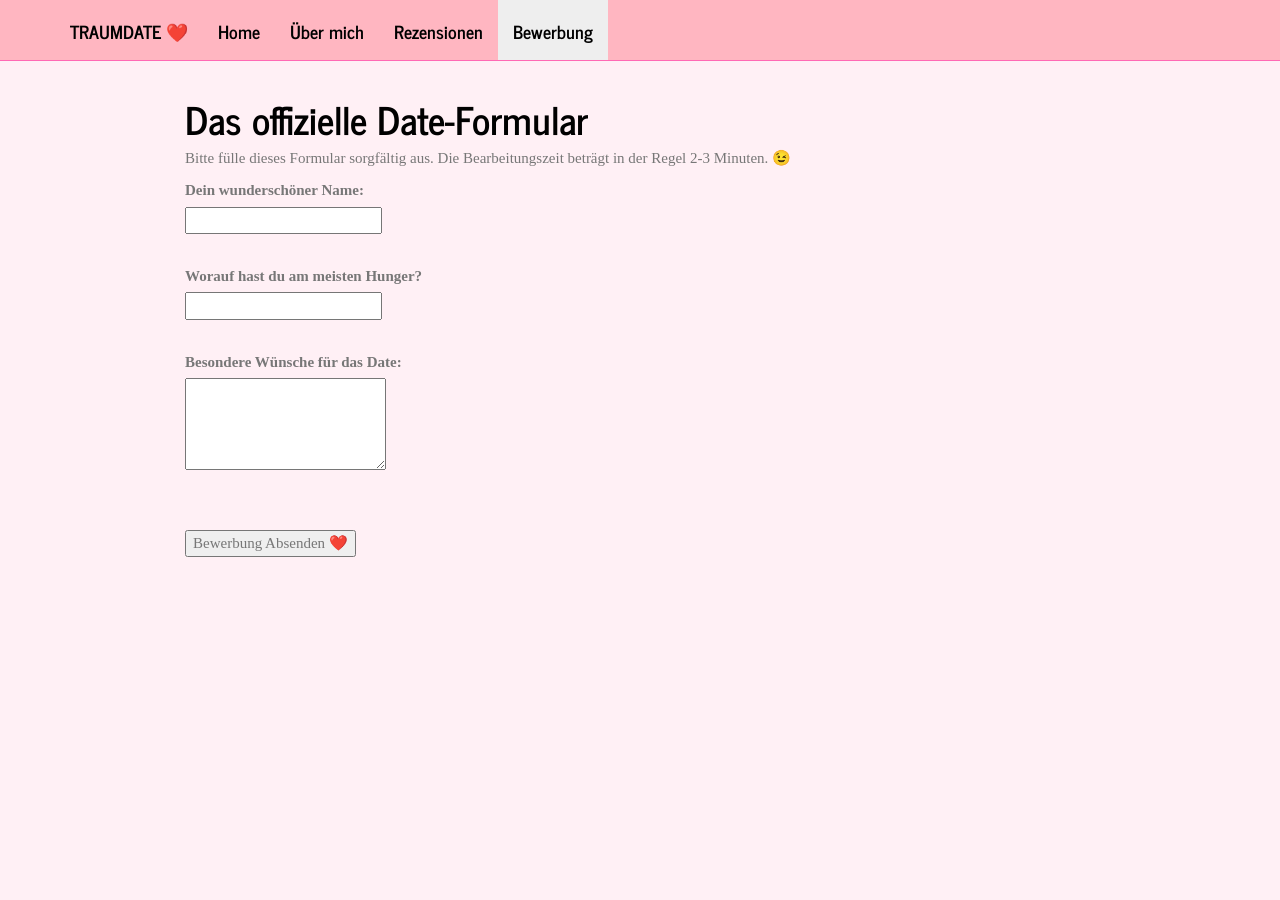
==== commit 0ff0e4ad: "." ====
--- a/docs/date.html
+++ b/docs/date.html
@@ -274,7 +274,7 @@
 
 <p>Bitte fülle dieses Formular sorgfältig aus. Die Bearbeitungszeit
 beträgt in der Regel 2-3 Minuten. 😉</p>
-<form action="https://formspree.io/f/yourformid" method="POST">
+<form action="https://formspree.io/f/xzdqgqrr" method="POST">
 <p><label>Dein wunderschöner Name:</label><br>
 <input type="text" name="name" required><br><br></p>
 <p><label>Worauf hast du am meisten Hunger?</label><br>
@@ -286,7 +286,6 @@
 Bewerbung Absenden ❤️
 </button>
 </form>
-<p>.</p>
 
 
 
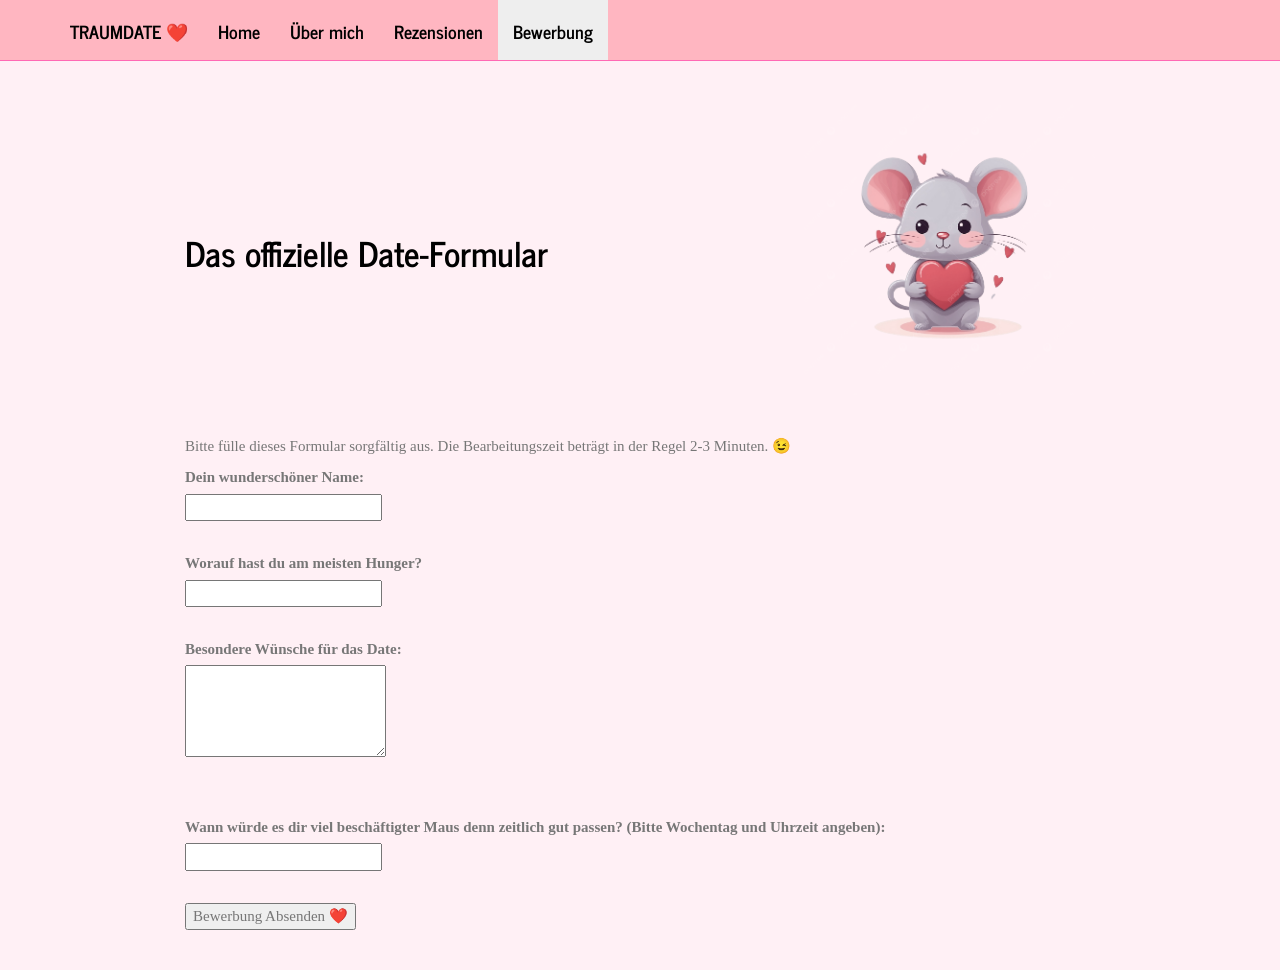
==== commit 77da9665: "lets go" ====
--- a/docs/date.html
+++ b/docs/date.html
@@ -11,7 +11,7 @@
 
 
 
-<title>Das offizielle Date-Formular</title>
+<title>date.knit</title>
 
 <script src="site_libs/header-attrs-2.31/header-attrs.js"></script>
 <script src="site_libs/jquery-3.6.0/jquery-3.6.0.min.js"></script>
@@ -267,11 +267,17 @@
 
 
 
-<h1 class="title toc-ignore">Das offizielle Date-Formular</h1>
 
 </div>
 
 
+<div
+style="display: flex; justify-content: space-between; align-items: center; margin-top: 20px; margin-bottom: 30px;">
+<h1 style="margin: 0;">
+Das offizielle Date-Formular
+</h1>
+<p><img src="maus.png" alt="Süße Maus" style="width: 300px; height: auto;"></p>
+</div>
 <p>Bitte fülle dieses Formular sorgfältig aus. Die Bearbeitungszeit
 beträgt in der Regel 2-3 Minuten. 😉</p>
 <form action="https://formspree.io/f/xzdqgqrr" method="POST">
@@ -282,6 +288,9 @@
 <label>Besondere Wünsche für das Date:</label><br>
 <textarea name="message" rows="4" required></textarea>
 <p><br><br></p>
+<p><label>Wann würde es dir viel beschäftigter Maus denn zeitlich gut
+passen? (Bitte Wochentag und Uhrzeit angeben):</label><br>
+<input type="text" name="zeit" required><br><br></p>
 <button type="submit">
 Bewerbung Absenden ❤️
 </button>
